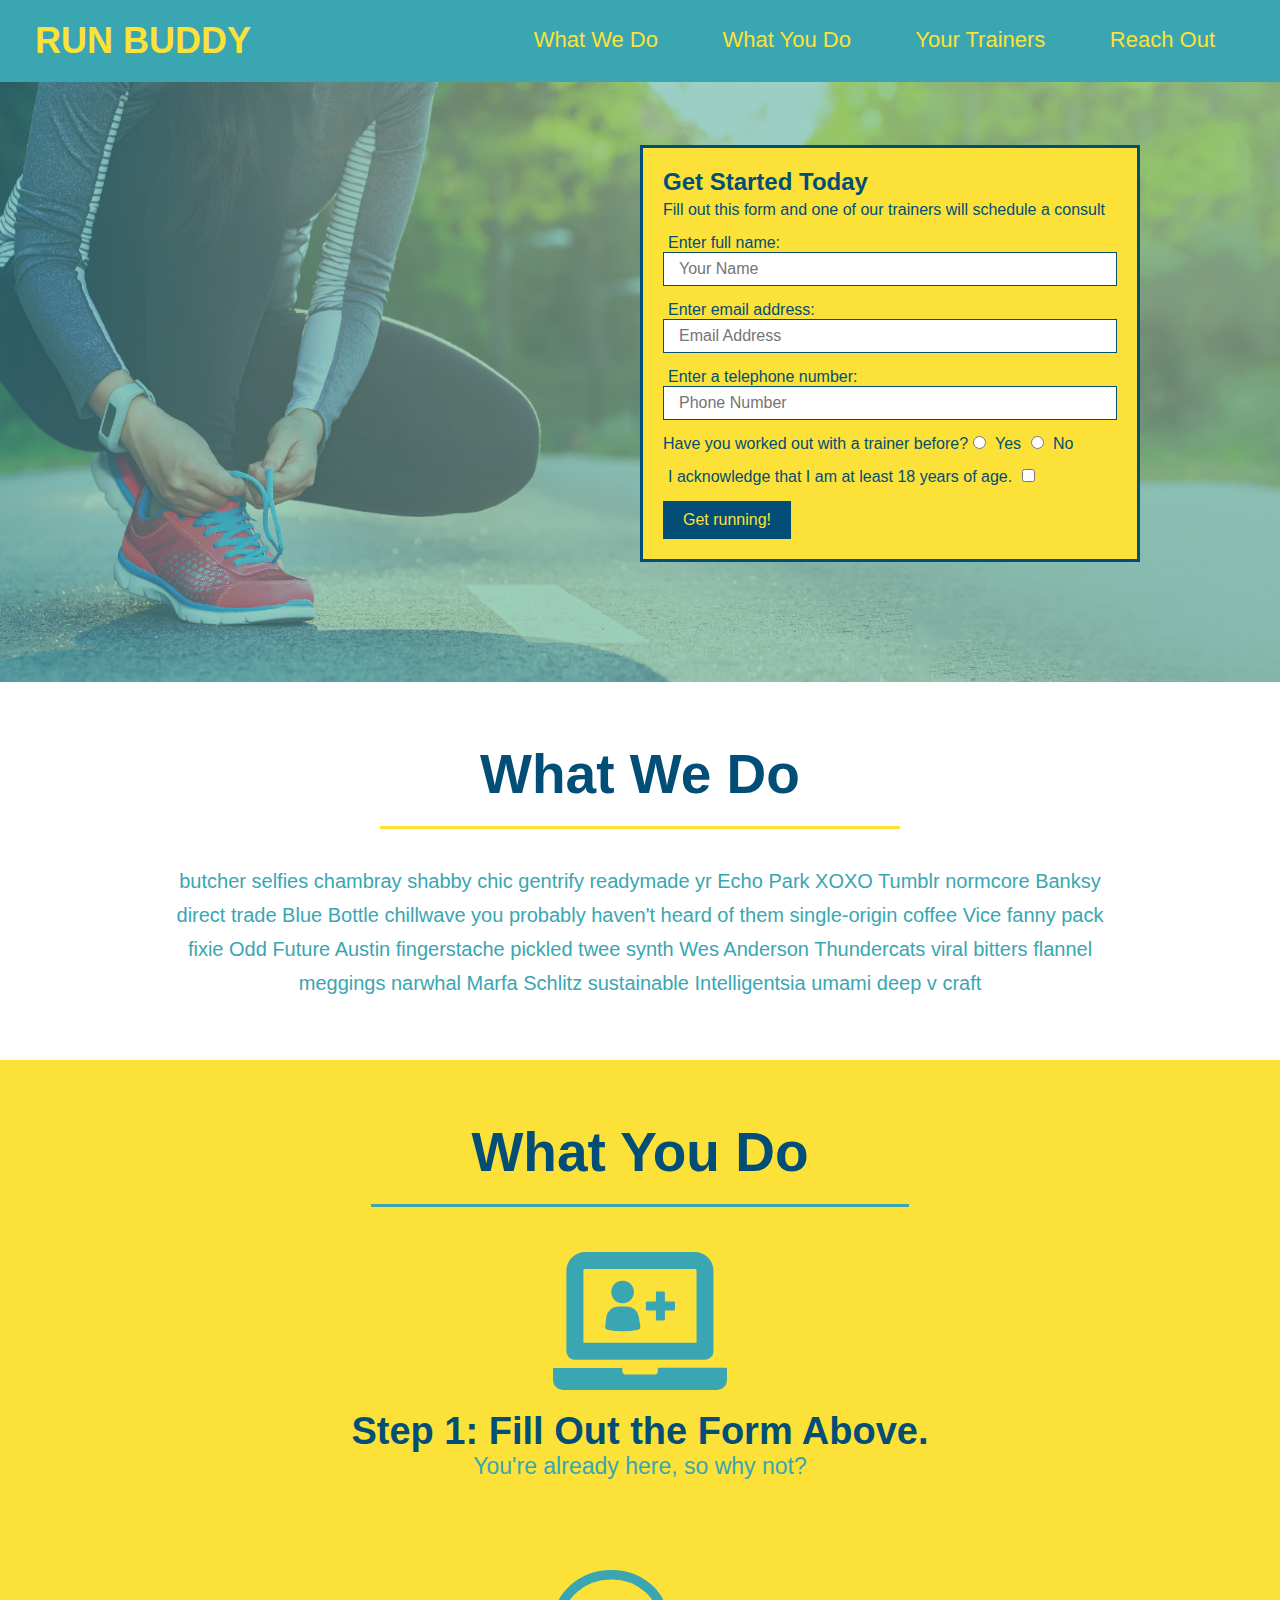
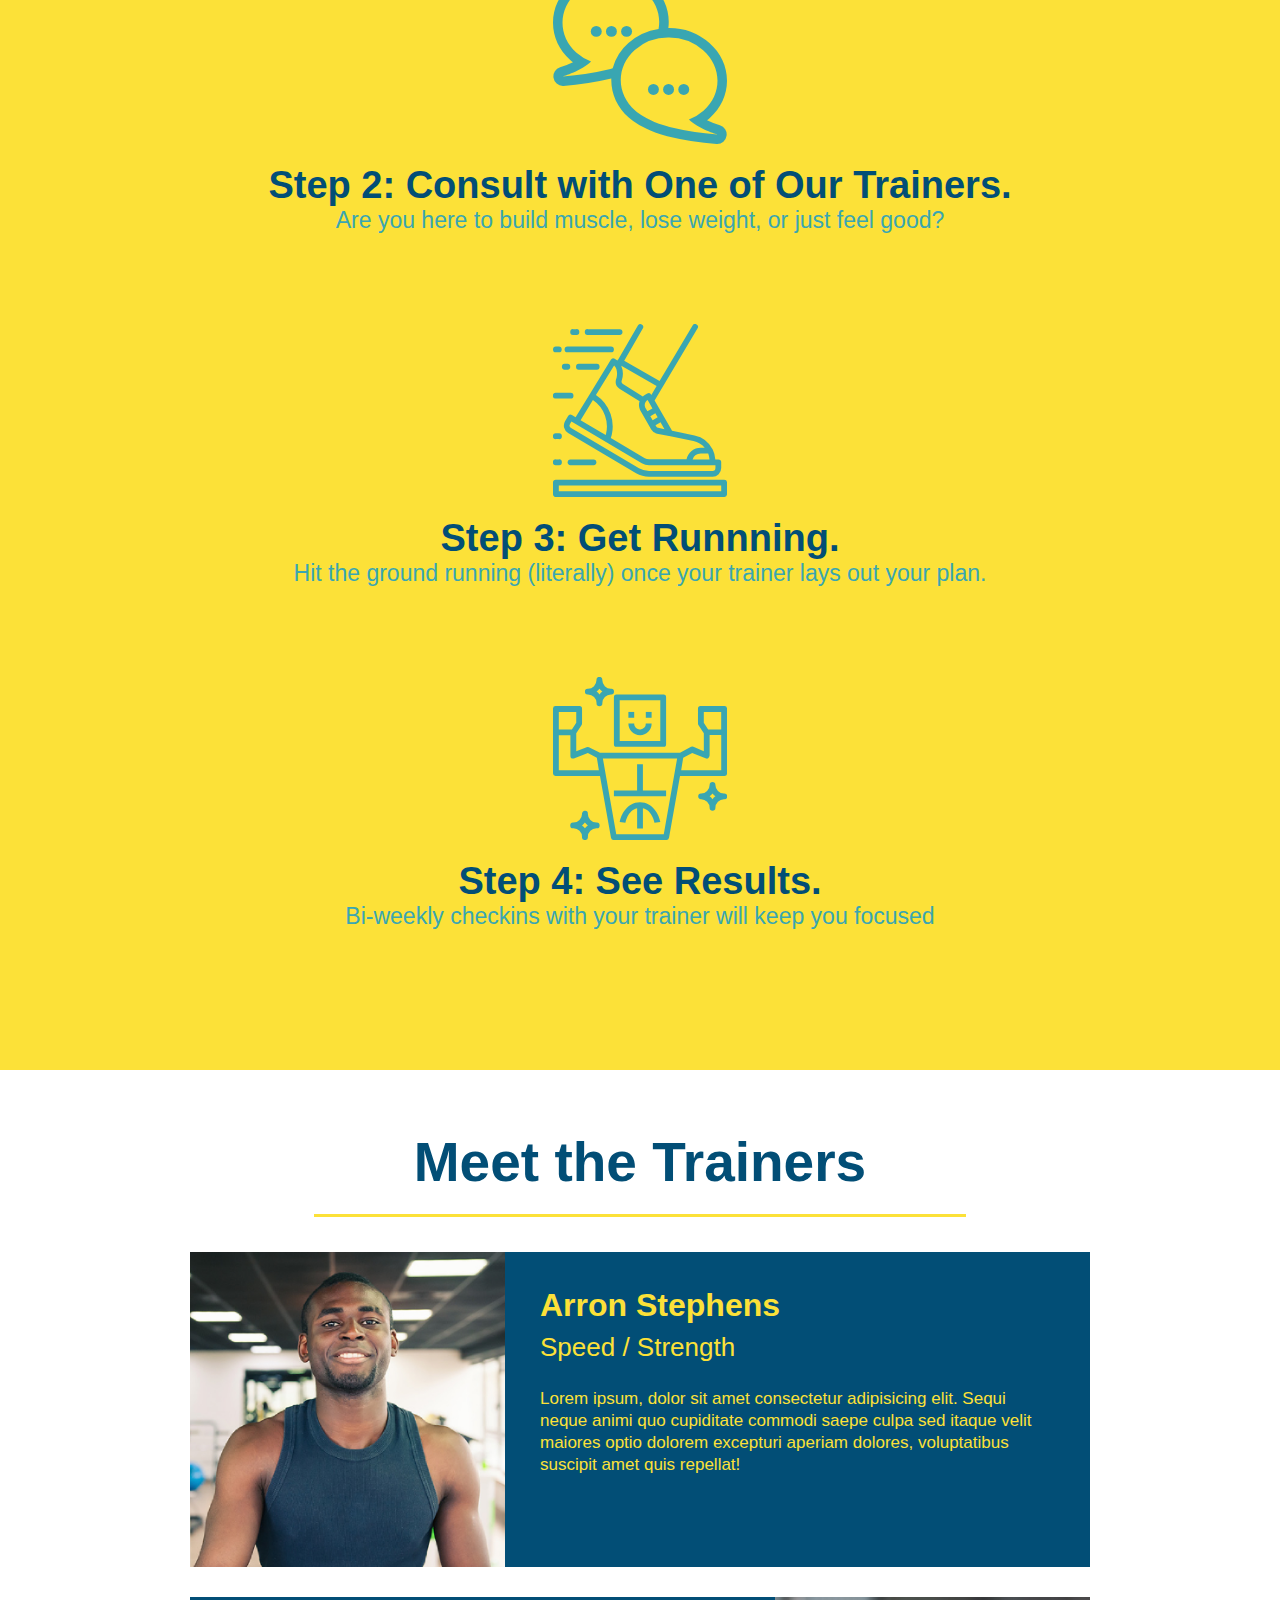
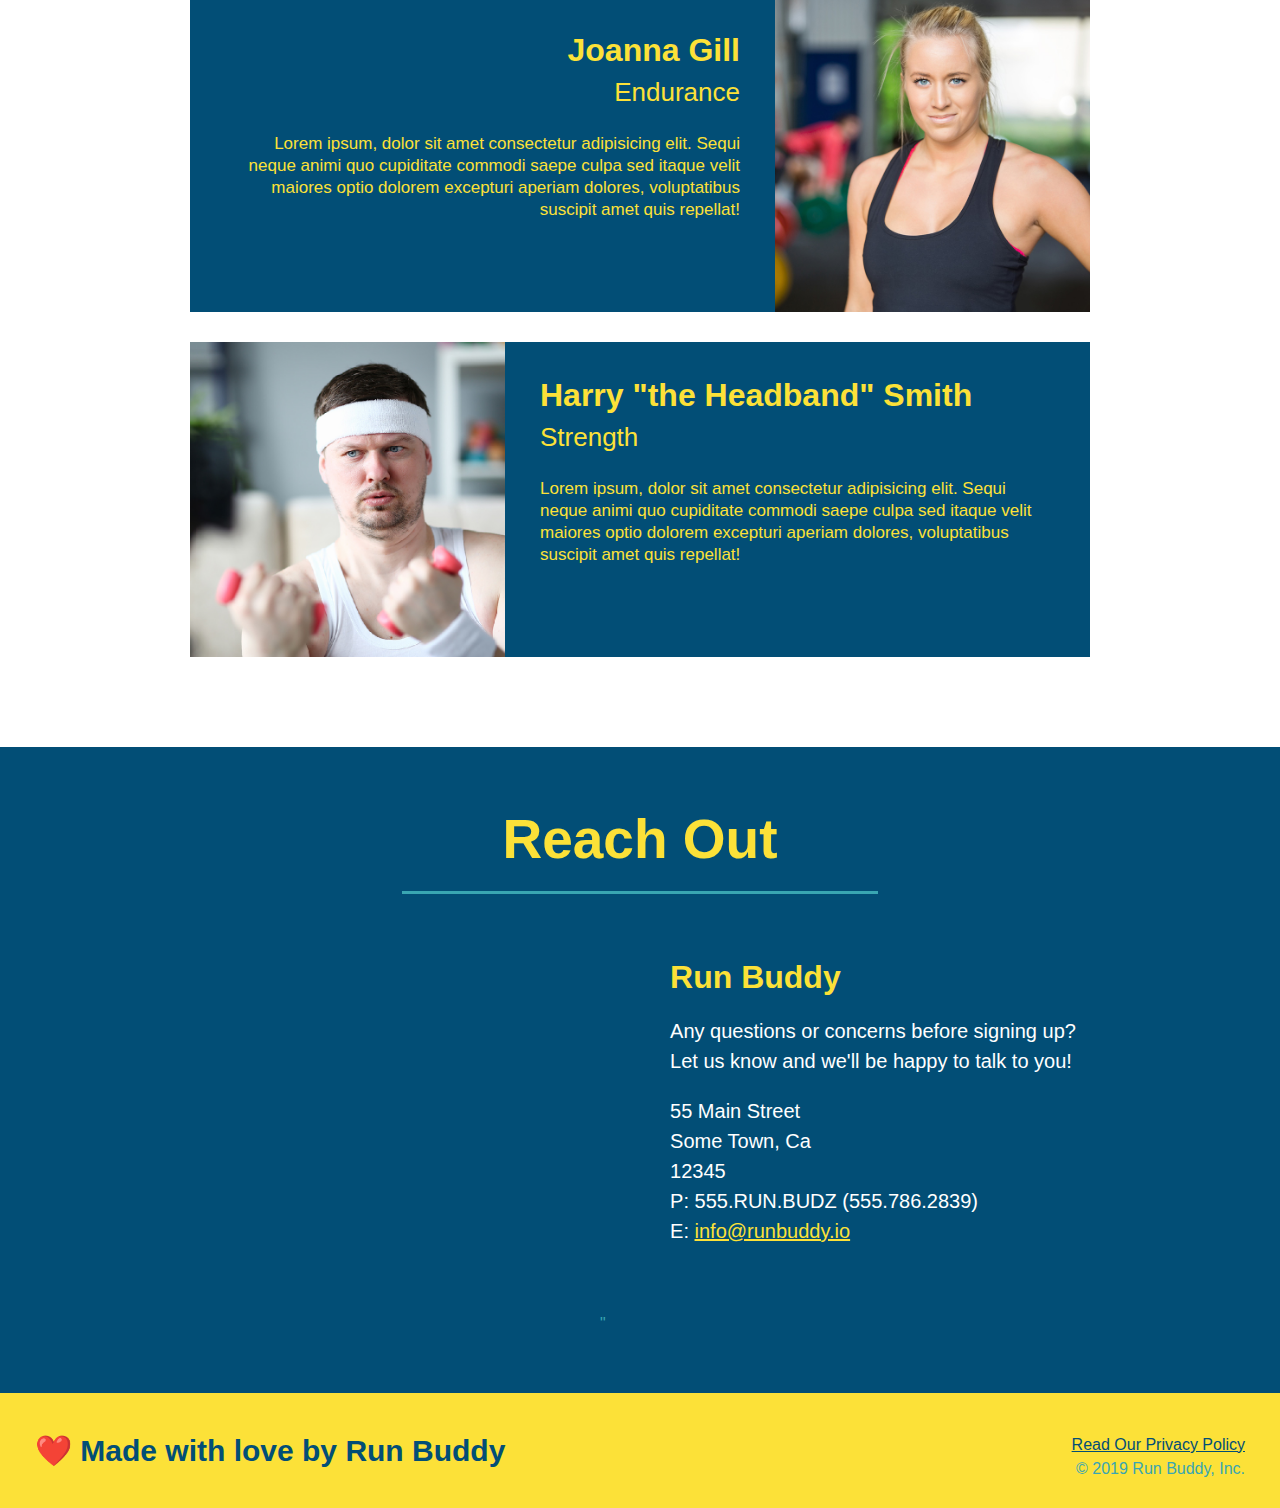
==== index.html @ 00b36bd9 "Privacy Policy" ====
<!DOCKTYPE html>
<html lang="en">
  <head>
    <meta charset="UTF-8" />
    <title>Run Buddy</title>
    <link rel="stylesheet" href="./assets/css/style.css" />
  </head>
  <body>
    <!--navigation-->
    <header>
      <h1>
        <a href="/">RUN BUDDY</a>
      </h1>
      <nav>
        <!--Unordered list element -->
        <ul>
          <!--List item element-->
          <li>
            <!--Anchor element-->
            <a href="#what-we-do">What We Do</a>
          </li>
          <li>
            <a href="#what-you-do">What You Do</a>
          </li>
          <li>
            <a href="#your-trainers">Your Trainers</a>
          </li>
          <li>
            <a href="#reach-out">Reach Out</a>
          </li>
        </ul>
      </nav>
    </header>
    <!--hero/jumbotron-->
    <section class="hero">
      <div class="hero-form">
        <h3>Get Started Today</h3>
        <p>
          Fill out this form and one of our trainers will schedule a consult
        </p>
        <!--Add form element-->
        <form>
          <label for="name">Enter full name: </label>
          <input
            type="text"
            placeholder="Your Name"
            name="name"
            id="name"
            class="form-input"
          />
          <label for="email">Enter email address:</label>
          <input
            type="email"
            placeholder="Email Address"
            name="email"
            id="email"
            class="form-input"
          />
          <label for="phone">Enter a telephone number: </label>
          <input
            type="tel"
            placeholder="Phone Number"
            name="phone"
            id="phone"
            class="form-input"
          />
          <p>
            Have you worked out with a trainer before?
            <input type="radio" name="trainer-confirm" id="trainer-yes" />
            <label for="trainer-yes">Yes</label>
            <input type="radio" name="trainer-confirm" id="trainer-no" />
            <label for="trainer-no">No</label>
          </p>
          <p>
            <label for="checkbox">
              I acknowledge that I am at least 18 years of age.
            </label>
            <input type="checkbox" name="age-confirm" id="checkbox" />
          </p>
          <button type="submit">Get running!</button>
        </form>
      </div>
    </section>
    <!--end hero-->
    <!--"what we do" section-->
    <section id="what-we-do" class="intro">
      <h2 class="section-title primary-border">What We Do</h2>
      <p>
        butcher selfies chambray shabby chic gentrify readymade yr Echo Park
        XOXO Tumblr normcore Banksy direct trade Blue Bottle chillwave you
        probably haven't heard of them single-origin coffee Vice fanny pack
        fixie Odd Future Austin fingerstache pickled twee synth Wes Anderson
        Thundercats viral bitters flannel meggings narwhal Marfa Schlitz
        sustainable Intelligentsia umami deep v craft
      </p>
    </section>
    <!--"what you do" section-->
    <section id="what-you-do" class="steps">
      <h2 class="section-title secondary-border">What You Do</h2>

      <div>
        <img src="./assets/images/step-1.svg" alt"" />
        <h3><span>Step 1: Fill Out the Form Above.</span></h3>
        <p>You're already here, so why not?</p>
      </div>

      <div>
        <img src="./assets/images/step-2.svg" alt"" />
        <h3><span>Step 2: Consult with One of Our Trainers.</span></h3>
        <p>Are you here to build muscle, lose weight, or just feel good?</p>
      </div>

      <div>
        <img src="./assets/images/step-3.svg" alt"" />
        <h3><span>Step 3: Get Runnning.</span></h3>
        <p>
          Hit the ground running (literally) once your trainer lays out your
          plan.
        </p>
      </div>

      <div>
        <img src="./assets/images/step-4.svg" alt"" />
        <h3><span>Step 4: See Results.</span></h3>
        <p>Bi-weekly checkins with your trainer will keep you focused</p>
      </div>
    </section>

    <!--"meet the trainers" section-->
    <section id="your-trainers" class="trainers">
      <h2 class="section-title primary-border">Meet the Trainers</h2>
      <article class="trainer">
        <img
          src="./assets/images/trainer-1.jpg"
          alt="Arron Stephens in his
        workout clothes, ready to pump iron"
        />
        <div class="trainer-bio text-left">
          <h3>Arron Stephens</h3>
          <h4>Speed / Strength</h4>
          <p>
            Lorem ipsum, dolor sit amet consectetur adipisicing elit. Sequi
            neque animi quo cupiditate commodi saepe culpa sed itaque velit
            maiores optio dolorem excepturi aperiam dolores, voluptatibus
            suscipit amet quis repellat!
          </p>
        </div>
      </article>

      <!-- second trainer bio -->
      <article class="trainer">
        <div class="trainer-bio text-right">
          <h3>Joanna Gill</h3>
          <h4>Endurance</h4>
          <p>
            Lorem ipsum, dolor sit amet consectetur adipisicing elit. Sequi
            neque animi quo cupiditate commodi saepe culpa sed itaque velit
            maiores optio dolorem excepturi aperiam dolores, voluptatibus
            suscipit amet quis repellat!
          </p>
        </div>
        <img
          src="./assets/images/trainer-2.jpg"
          alt="Joanna Gill cooling off after a workout"
        />
      </article>

      <!-- third trainer bio -->
      <article class="trainer">
        <img
          src="./assets/images/trainer-3.jpg"
          alt="Harry Smith wearing a headband and lifting comically small pink weights"
        />
        <div class="trainer-bio text-left">
          <h3>Harry "the Headband" Smith</h3>
          <h4>Strength</h4>
          <p>
            Lorem ipsum, dolor sit amet consectetur adipisicing elit. Sequi
            neque animi quo cupiditate commodi saepe culpa sed itaque velit
            maiores optio dolorem excepturi aperiam dolores, voluptatibus
            suscipit amet quis repellat!
          </p>
        </div>
      </article>
    </section>
    <!--"reach out" section-->
    <section id="reach-out" class="contact">
      <h2 class="section-title secondary-border">Reach Out</h2>
      <div class="contact-info">
        <iframe
          src="https://www.google.com/maps/embed?pb=!1m18!1m12!1m3!1d3033.490951532943!2d-74.67765908526074!3d40.50863835796979!2m3!1f0!2f0!3f0!3m2!1i1024!2i768!4f13.1!3m3!1m2!1s0x89c3ebf21cc58235%3A0x66bfebe612c7774c!2s28%20Van%20Bolton%20Rd%2C%20Hillsborough%20Township%2C%20NJ%2008844!5e0!3m2!1sen!2sus!4v1634875126369!5m2!1sen!2sus"
          style="border: 0"
          allowfullscreen=""
          loading="lazy"
        ></iframe
        >"
        <div>
          <h3>Run Buddy</h3>
          <p>
            Any questions or concerns before signing up?
            <br />
            Let us know and we'll be happy to talk to you!
          </p>
          <address>
            55 Main Street <br />
            Some Town, Ca <br />
            12345<br />
            P: 555.RUN.BUDZ (555.786.2839)<br />
            E: <a href="mailto:info@runbuddy.io">info@runbuddy.io</a>
          </address>
        </div>
      </div>
    </section>
    <!--footer-->
    <footer>
      <h2>❤️ Made with love by Run Buddy</h2>
      <div>
        <a href="./privacy-policy.html">Read Our Privacy Policy</a><br />
        &copy; 2019 Run Buddy, Inc.
      </div>
    </footer>
  </body>
</html>
---- assets/css/style.css ----
* {
  margin: 0;
  padding: 0;
  box-sizing: border-box;
}
body {
  /* more on this crazy alphanumerical value in a minute! */
  color: #39a6b2;
  font-family: Arial, Helvetica, sans-serif;
}
/* apply styles to <header> */
header {
  padding: 20px 35px;
  background-color: #39a6b2;
}
header h1 {
  font-weight: bold;
  font-size: 36px;
  color: #fce138;
  margin: 0;
}

header a {
  text-decoration: none;
  color: #fce138;
}
header nav {
  float: right;
  margin: 7px 0;
}
header nav ul li {
  display: inline;
}
header nav ul li a {
  margin: 0 30px;
  font-weight: lighter;
  font-size: 22px;
}
header h1 {
  font-weight: bold;
  font-size: 36px;
  color: #fce138;
  margin: 0;
  display: inline;
}
footer {
  background-color: #fce138;
  width: 100%;
  padding: 40px 35px;
}
footer h2 {
  display: inline;
  color: #024e76;
  font-size: 30px;
  margin: 0;
}
footer div {
  float: right;
  line-height: 1.5;
  text-align: right;
}
footer a {
  color: #024e76;
}
section {
  padding: 60px;
}

/* Hero Style Starts */
.hero {
  background-image: url("../images/hero-bg.jpg");
  height: 600px;
  background-size: cover;
  background-position: center;
  position: relative;
}

.hero-form {
  color: #024e76;
  background-color: #fce138;
  padding: 20px;
  width: 500px;
  border: solid 3px #024e76;
  position: absolute;
  bottom: 120px;
  right: 140px;
}

section div h3 {
  font-size: x-large;
  margin: 0;
}
.hero-form p {
  margin: 5px 0 15px 0;
}

.form-input {
  border: 1px solid #024e76;
  display: block;
  padding: 7px 15px;
  font-size: 16px;
  color: #024e76;
  width: 100%;
  margin-bottom: 15px;
}

.hero-form label {
  margin: 0 5px;
}

.hero-form button {
  color: #fce138;
  background-color: #024e76;
  border: none;
  padding: 10px 20px;
  font-size: 16px;
}

/* Hero Style End */

.intro {
  text-align: center;
}

.intro p {
  line-height: 1.7;
  color: #39a6b2;
  width: 80%;
  font-size: 20px;
  margin: 0 auto;
}

.steps {
  text-align: center;
  background: #fce138;
}

.section-title {
  font-size: 55px;
  color: #024e76;
  margin-bottom: 35px;
  padding: 0 100px 20px 100px;
  display: inline-block;
  border-bottom: 3px solid;
}

.primary-border {
  border-color: #fce138;
}

.secondary-border {
  border-color: #39a6b2;
}

.steps div {
  margin-bottom: 80px;
}

.steps img {
  width: 15%;
  margin: 10px 0;
}

.steps h3 {
  color: #024e76;
  font-size: 46px;
  margin-top: 10px;
}

.steps p {
  color: #39a6b2;
  font-size: 23px;
}

.steps span {
  font-size: 38px;
}
.trainers {
  text-align: center;
}
.trainer {
  width: 900px;
  margin: 0 auto 30px auto;
  background: #024e76;
  color: #fce138;
  overflow: auto;
}

.trainer img {
  width: 35%;
  float: left;
}

.trainer-bio {
  padding: 35px;
  float: left;
  width: 65%;
}

.text-left {
  text-align: left;
}

.text-right {
  text-align: right;
}

.trainer-bio h3 {
  font-size: 32px;
  margin-bottom: 8px;
}

.trainer-bio h4 {
  font-weight: lighter;
  font-size: 26px;
  margin-bottom: 25px;
}

.trainer-bio p {
  font-size: 17px;
  line-height: 1.3;
}

/* REACH OUT STYLES START */

.contact {
  text-align: center;
  background: #024e76;
}

.contact h2 {
  color: #fce138;
}

.contact-info iframe {
  width: 400px;
  height: 400px;
}

.contact-info div {
  display: inline-block;
  vertical-align: top;
  text-align: left;
  width: 410px;
  margin: 30px 0 0 60px;
  color: white;
}

.contact-info h3 {
  color: #fce138;
  font-size: 32px;
}

.contact-info p,
.contact-info address {
  margin: 20px 0;
  line-height: 1.5;
  font-size: 20px;
  font-style: normal;
}

.contact-info a {
  color: #fce138;
}

/* REACH OUT STYLE END */
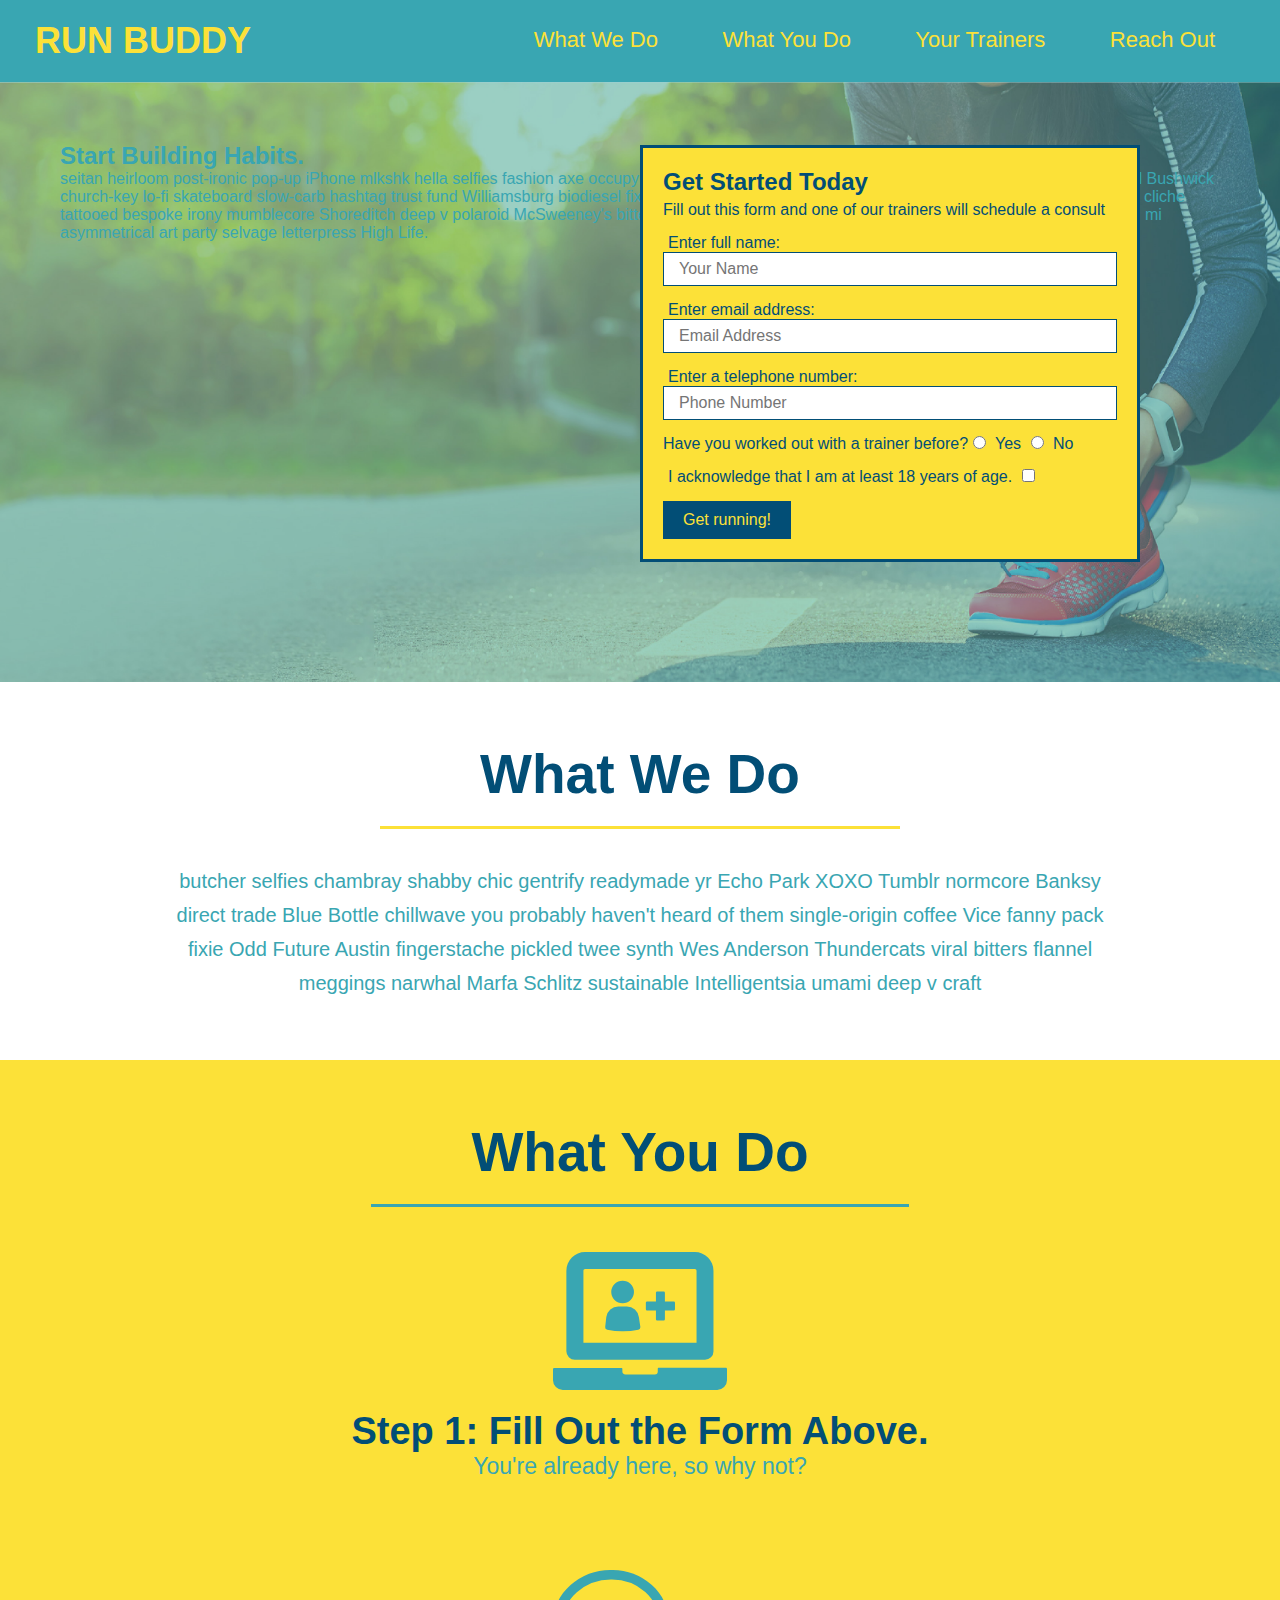
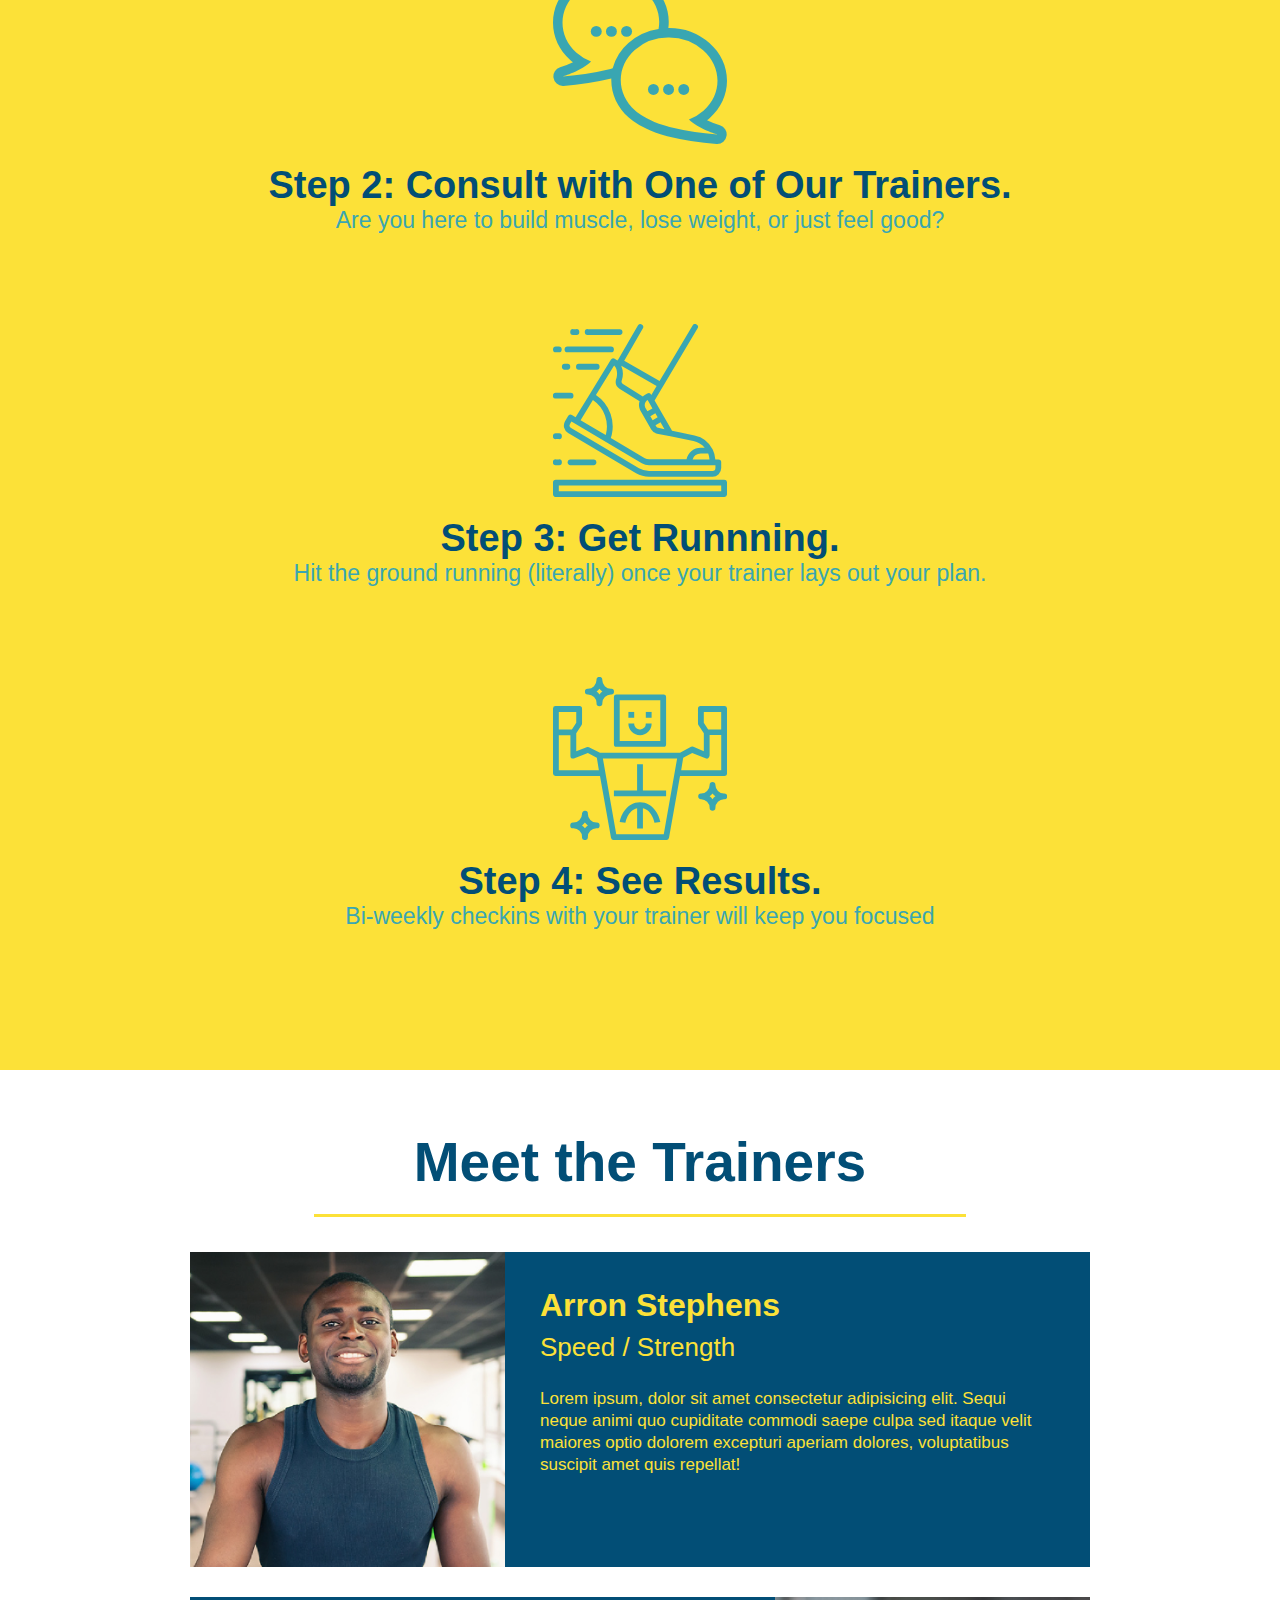
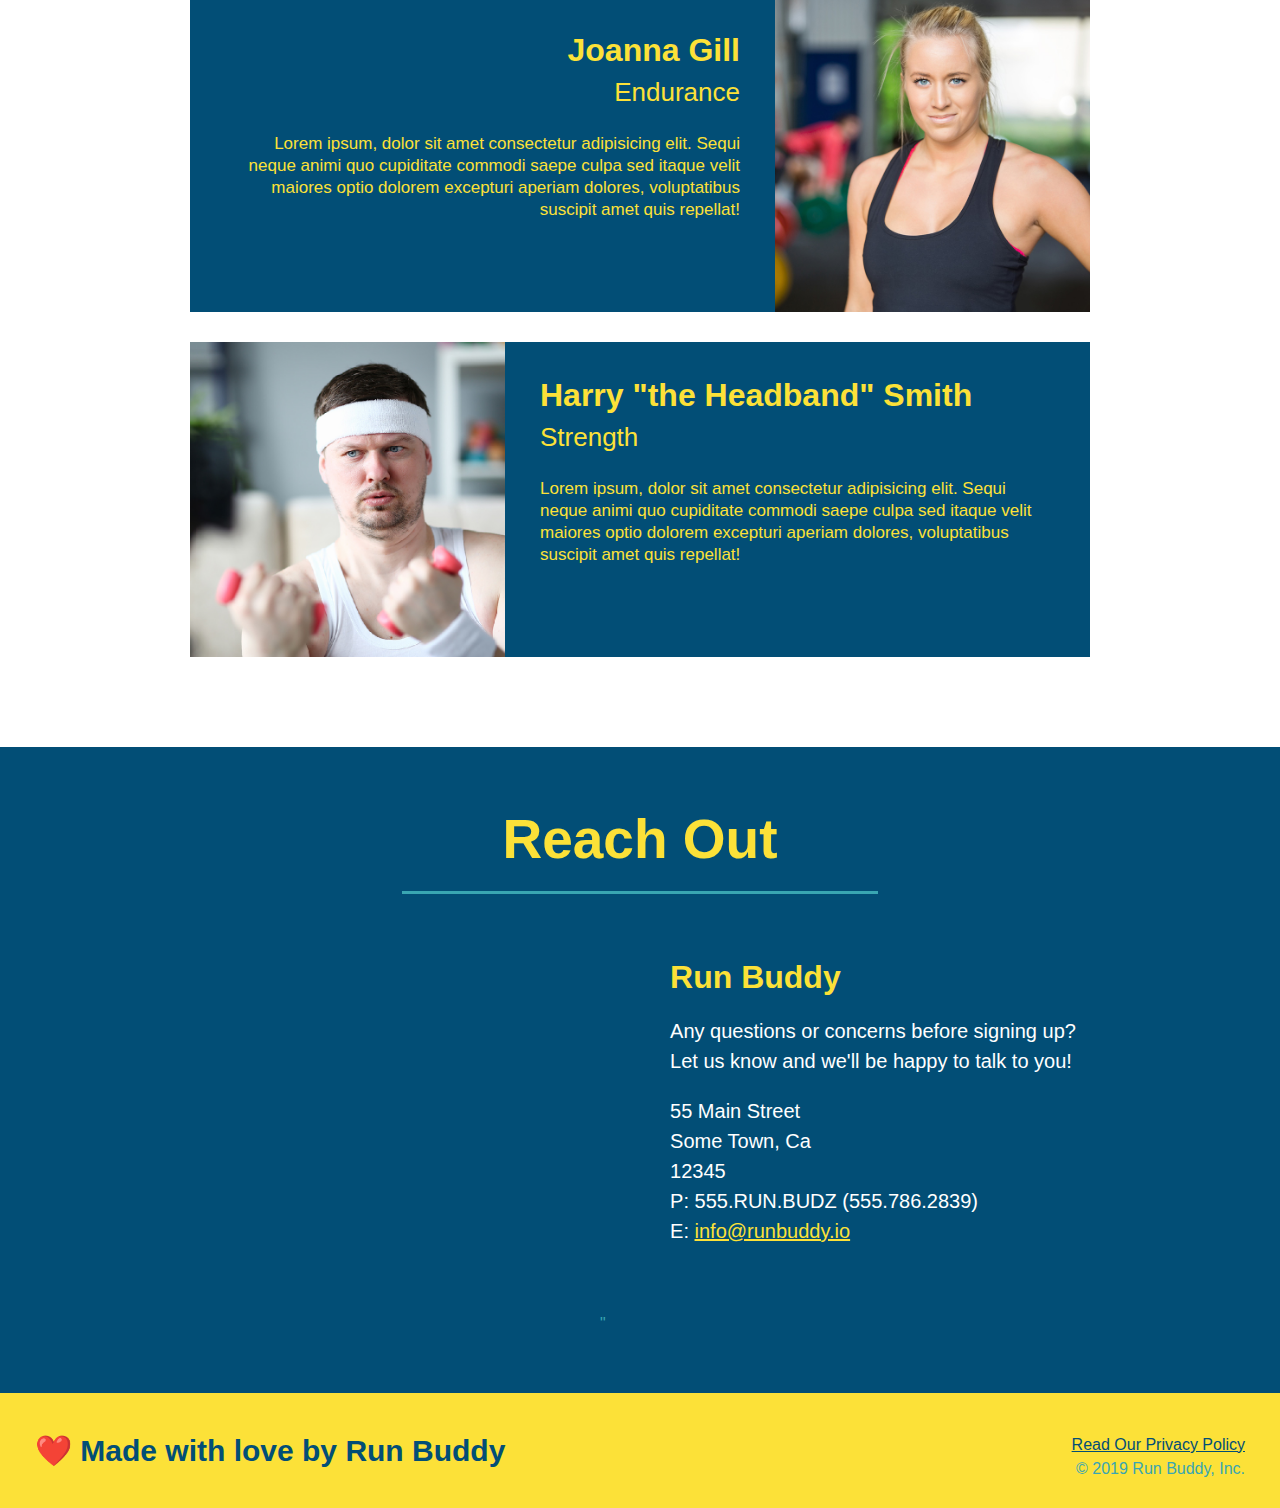
==== commit 47fee422: "add content to hero, replace image" ====
--- a/index.html
+++ b/index.html
@@ -33,6 +33,19 @@
     </header>
     <!--hero/jumbotron-->
     <section class="hero">
+      <div class="hero-cta">
+        <h2>Start Building Habits.</h2>
+        <p>
+          seitan heirloom post-ironic pop-up iPhone mlkshk hella selfies fashion
+          axe occupy readymade put a bird on it messenger bag Wes Anderson
+          Schlitz plaid Bushwick church-key lo-fi skateboard slow-carb hashtag
+          trust fund Williamsburg biodiesel fixie farm-to-table 8-bit banjo XOXO
+          Banksy chillwave bicycle rights retro cliche tattooed bespoke irony
+          mumblecore Shoreditch deep v polaroid McSweeney's bitters cray
+          gentrify tofu Marfa you probably haven't heard of them yr banh mi
+          asymmetrical art party selvage letterpress High Life.
+        </p>
+      </div>
       <div class="hero-form">
         <h3>Get Started Today</h3>
         <p>
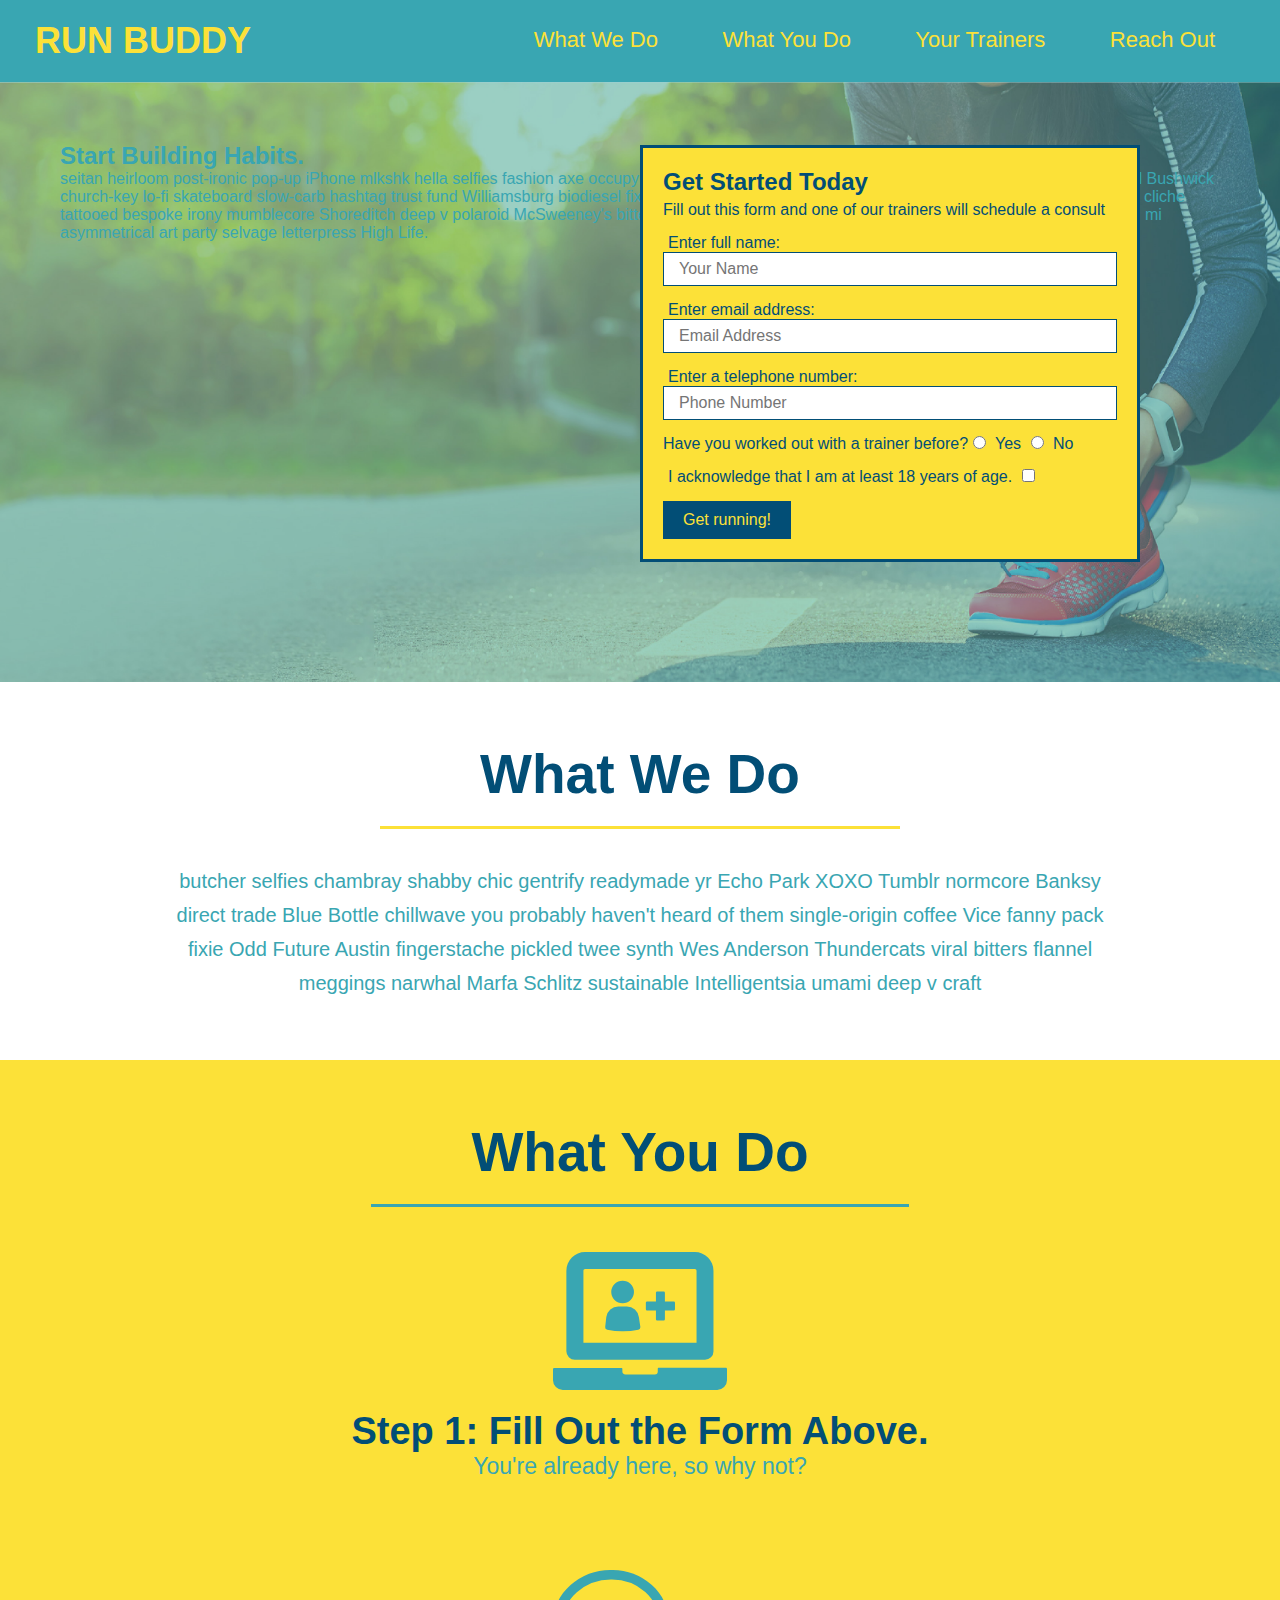
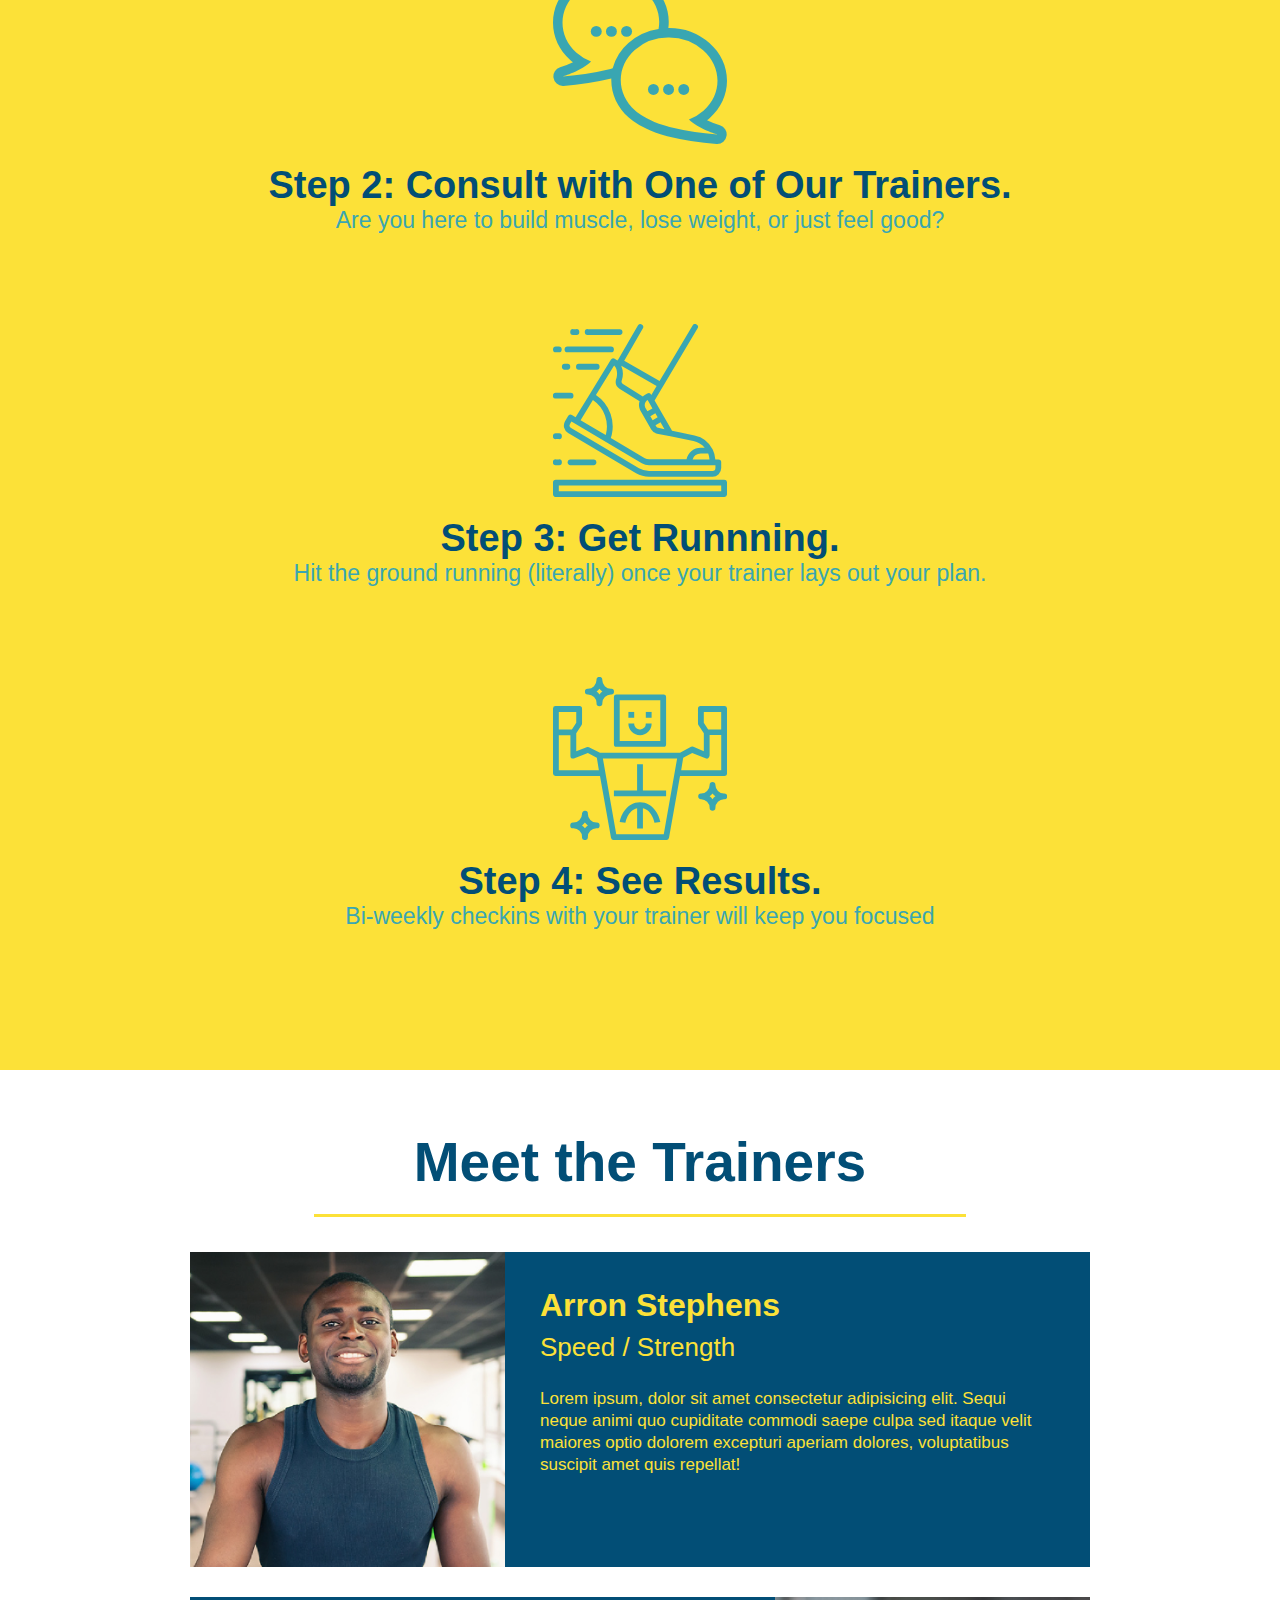
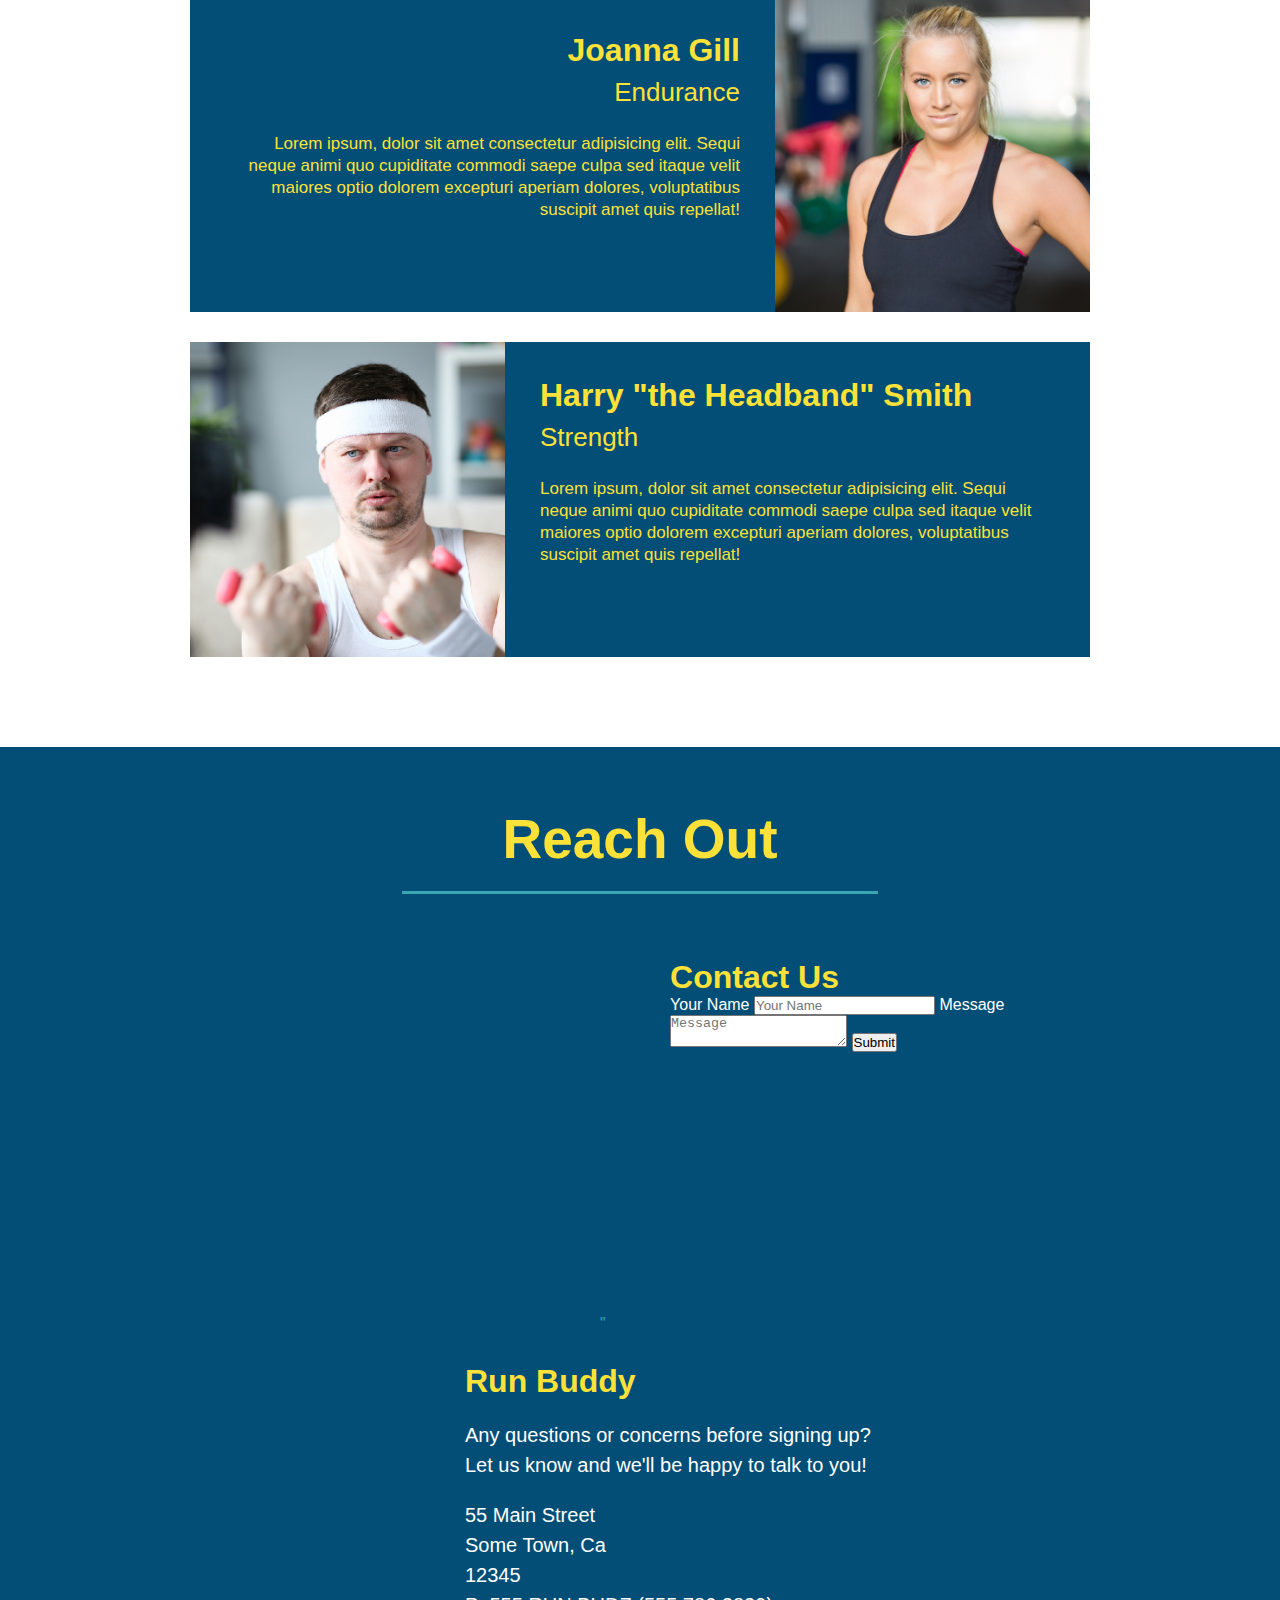
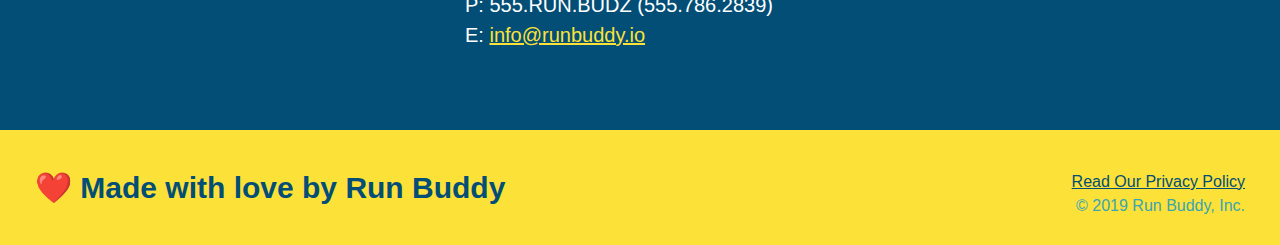
==== commit b375b9a3: "add contact form" ====
--- a/index.html
+++ b/index.html
@@ -207,6 +207,18 @@
           loading="lazy"
         ></iframe
         >"
+        <div class="contact-form">
+          <h3>Contact Us</h3>
+          <form>
+            <label for="contact-name">Your Name</label>
+            <input type="text" id="contact-name" placeholder="Your Name" />
+
+            <label for="contact-message">Message</label>
+            <textarea id="contact-message" placeholder="Message"></textarea>
+
+            <button type="submit">Submit</button>
+          </form>
+        </div>
         <div>
           <h3>Run Buddy</h3>
           <p>
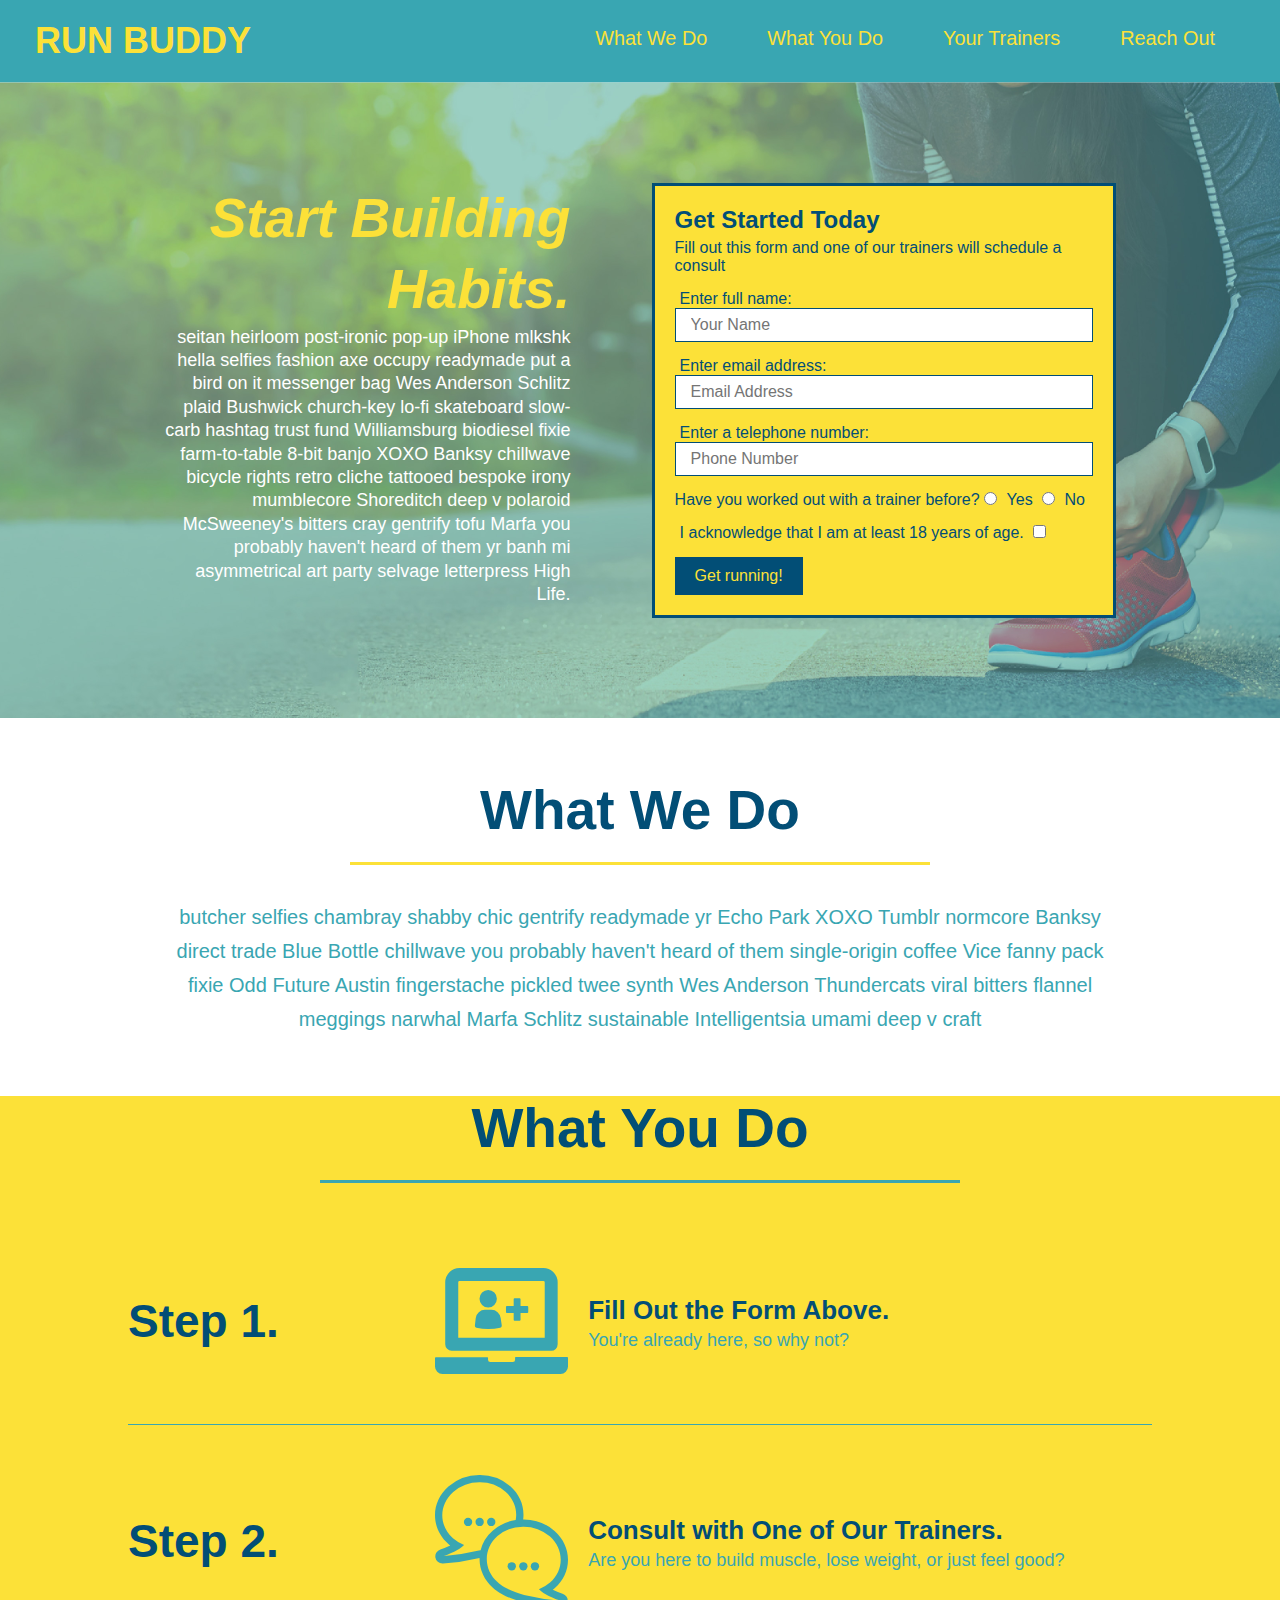
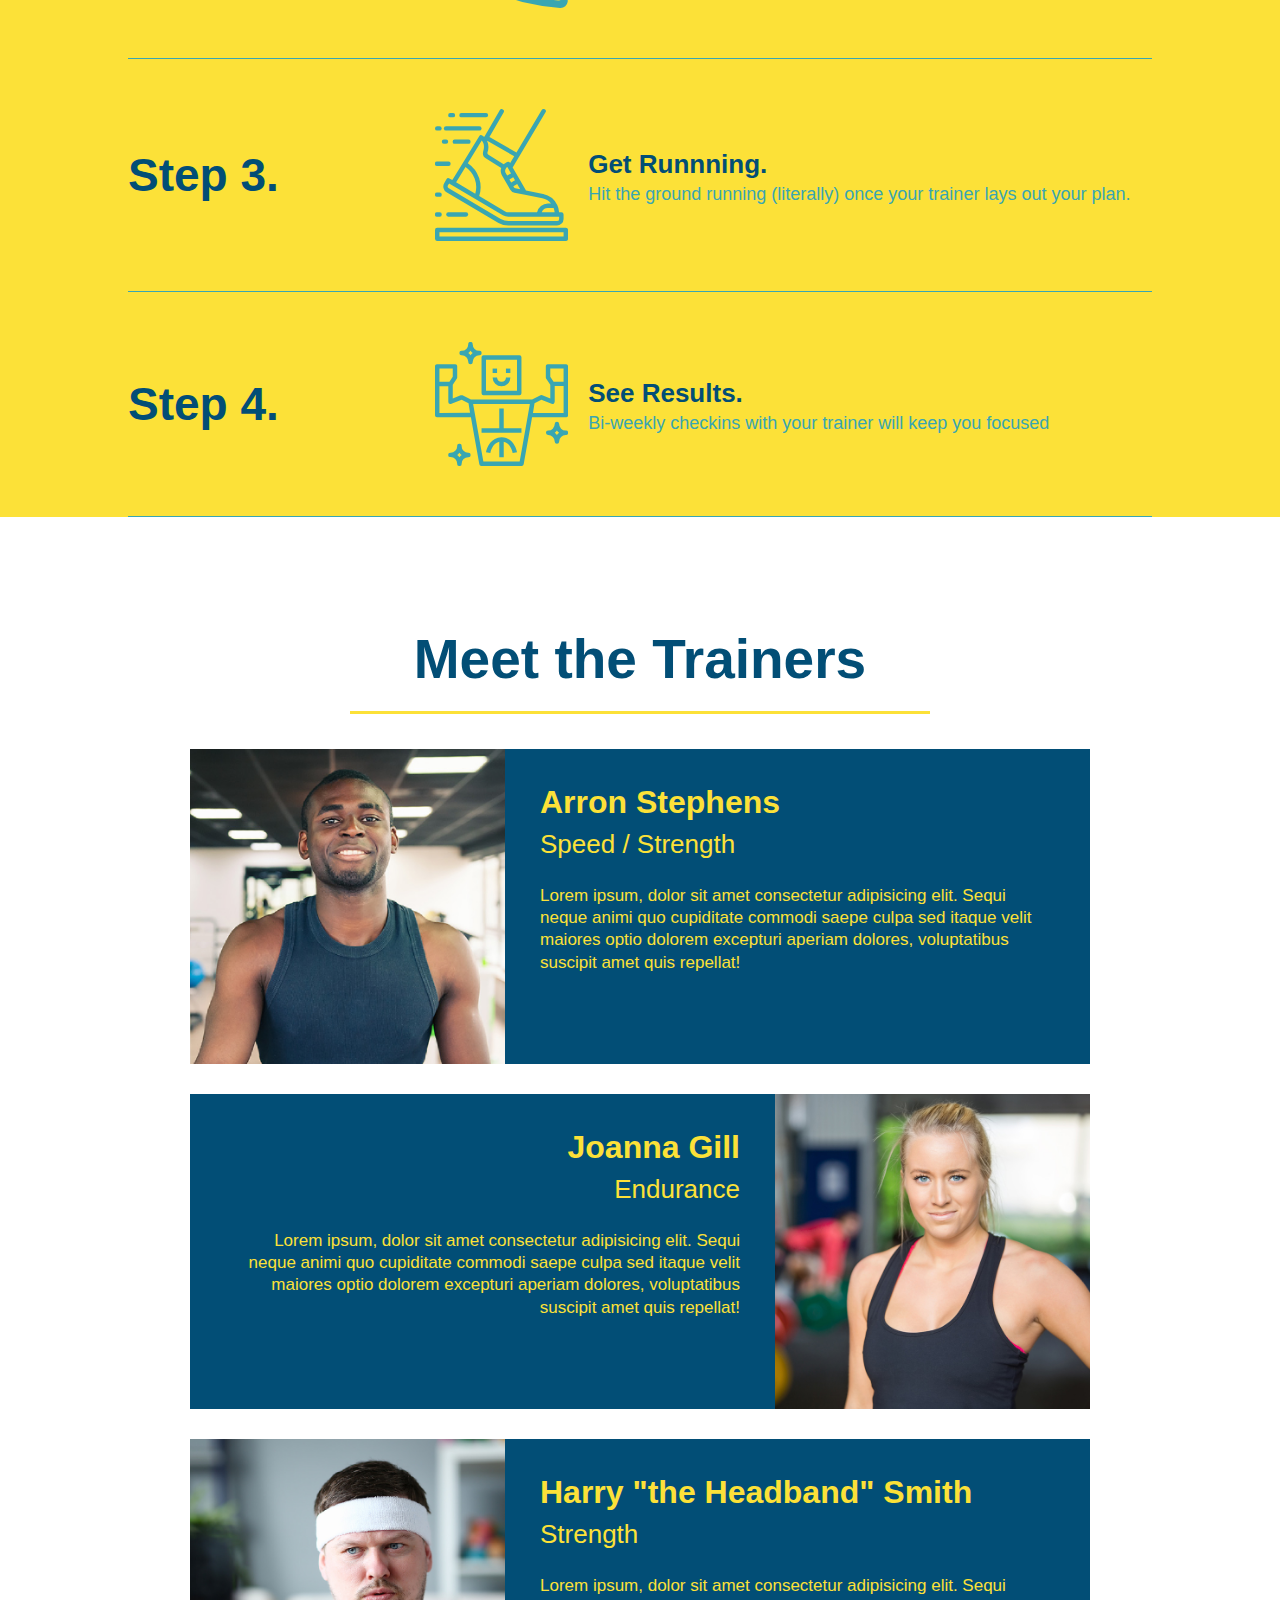
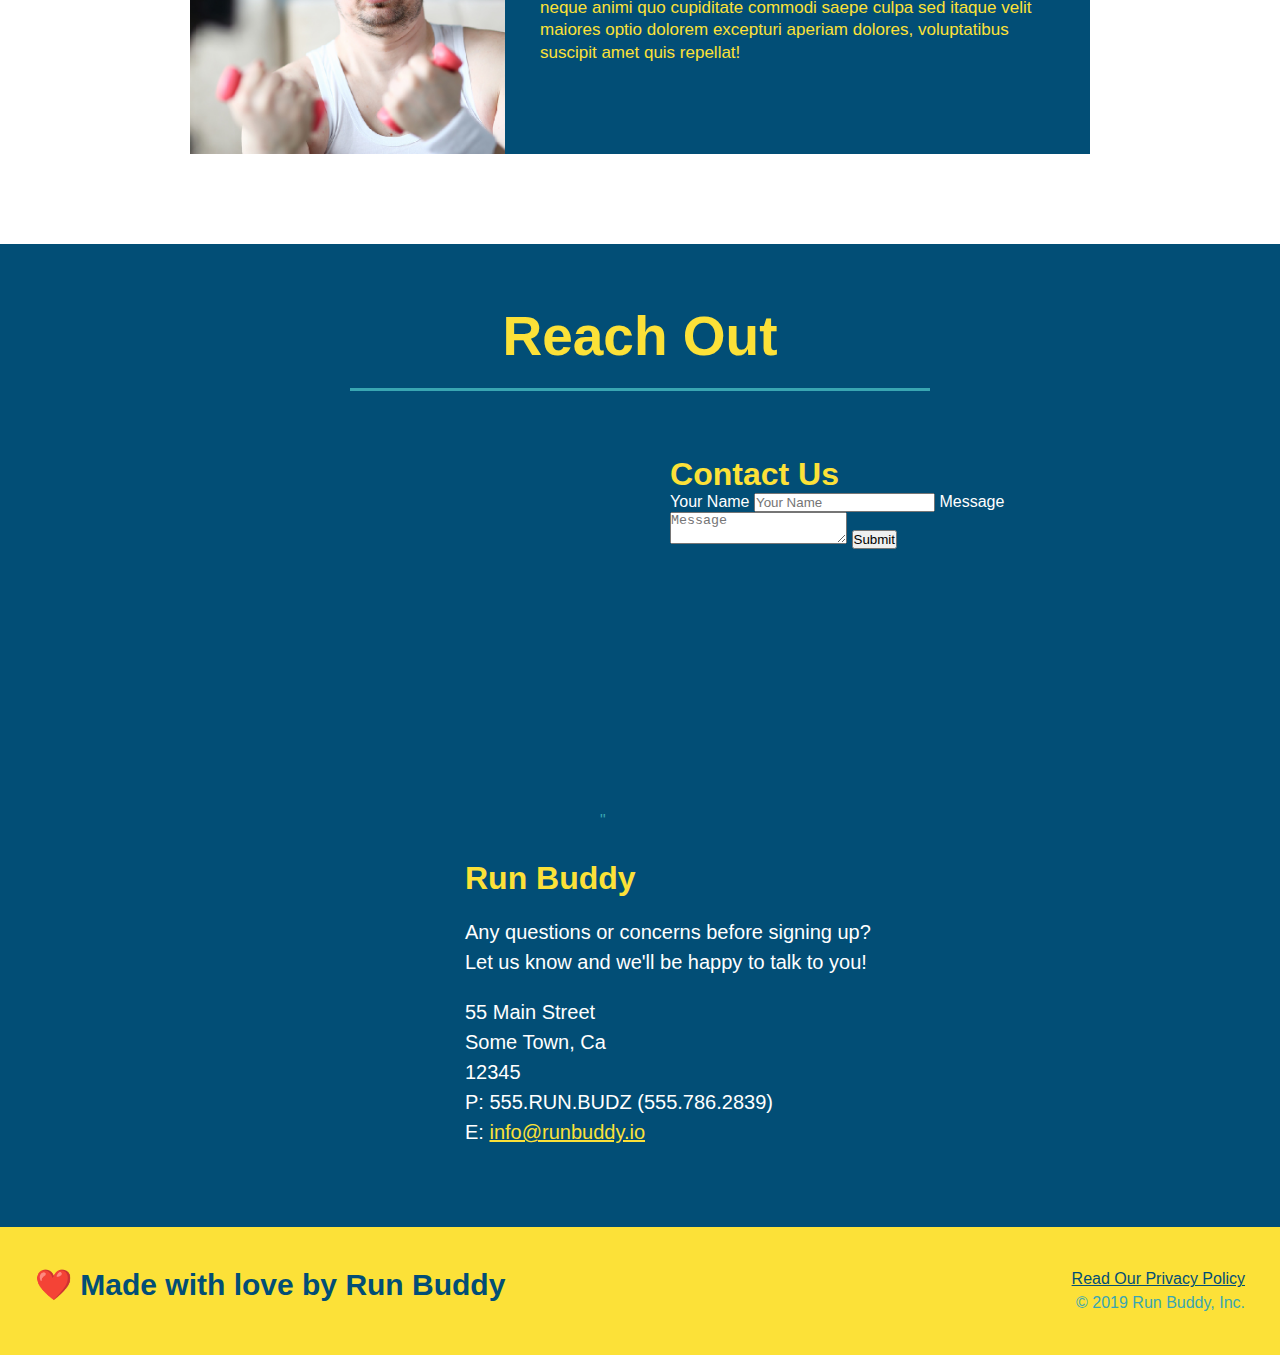
==== commit c34fde65: "add flexbox to the steps" ====
--- a/index.html
+++ b/index.html
@@ -97,51 +97,87 @@
     <!--end hero-->
     <!--"what we do" section-->
     <section id="what-we-do" class="intro">
-      <h2 class="section-title primary-border">What We Do</h2>
-      <p>
-        butcher selfies chambray shabby chic gentrify readymade yr Echo Park
-        XOXO Tumblr normcore Banksy direct trade Blue Bottle chillwave you
-        probably haven't heard of them single-origin coffee Vice fanny pack
-        fixie Odd Future Austin fingerstache pickled twee synth Wes Anderson
-        Thundercats viral bitters flannel meggings narwhal Marfa Schlitz
-        sustainable Intelligentsia umami deep v craft
-      </p>
+      <div class="flex-row">
+        <h2 class="section-title primary-border">What We Do</h2>
+      </div>
+      <div class="flex-row">
+        <p>
+          butcher selfies chambray shabby chic gentrify readymade yr Echo Park
+          XOXO Tumblr normcore Banksy direct trade Blue Bottle chillwave you
+          probably haven't heard of them single-origin coffee Vice fanny pack
+          fixie Odd Future Austin fingerstache pickled twee synth Wes Anderson
+          Thundercats viral bitters flannel meggings narwhal Marfa Schlitz
+          sustainable Intelligentsia umami deep v craft
+        </p>
+      </div>
     </section>
     <!--"what you do" section-->
-    <section id="what-you-do" class="steps">
-      <h2 class="section-title secondary-border">What You Do</h2>
-
-      <div>
-        <img src="./assets/images/step-1.svg" alt"" />
-        <h3><span>Step 1: Fill Out the Form Above.</span></h3>
-        <p>You're already here, so why not?</p>
-      </div>
-
-      <div>
-        <img src="./assets/images/step-2.svg" alt"" />
-        <h3><span>Step 2: Consult with One of Our Trainers.</span></h3>
-        <p>Are you here to build muscle, lose weight, or just feel good?</p>
-      </div>
-
-      <div>
-        <img src="./assets/images/step-3.svg" alt"" />
-        <h3><span>Step 3: Get Runnning.</span></h3>
-        <p>
-          Hit the ground running (literally) once your trainer lays out your
-          plan.
-        </p>
-      </div>
-
-      <div>
-        <img src="./assets/images/step-4.svg" alt"" />
-        <h3><span>Step 4: See Results.</span></h3>
-        <p>Bi-weekly checkins with your trainer will keep you focused</p>
-      </div>
+    <div id="what-you-do" class="steps">
+      <div class="flex-row">
+        <h2 class="section-title secondary-border">What You Do</h2>
+      </div>
+      <div class="step">
+        <h3>Step 1.</h3>
+        <div class="step-info">
+          <div class="step-img">
+            <img src="./assets/images/step-1.svg" alt"" />
+          </div>
+          <div class="step-text">
+            <h4>Fill Out the Form Above.</h4>
+            <p>You're already here, so why not?</p>
+          </div>
+        </div>
+      </div>
+
+      <div class="step">
+        <h3>Step 2.</h3>
+        <div class="step-info">
+          <div class="step-img">
+            <img src="./assets/images/step-2.svg" alt"" />
+          </div>
+          <div class="step-text">
+            <h4>Consult with One of Our Trainers.</h4>
+            <p>Are you here to build muscle, lose weight, or just feel good?</p>
+          </div>
+        </div>
+      </div>
+
+      <div class="step">
+        <h3>Step 3.</h3>
+        <div class="step-info">
+          <div class="step-img">
+            <img src="./assets/images/step-3.svg" alt"" />
+          </div>
+          <div class="step-text">
+            <h4>Get Runnning.</h4>
+            <p>
+              Hit the ground running (literally) once your trainer lays out your
+              plan.
+            </p>
+          </div>
+        </div>
+      </div>
+
+      <div class="step">
+        <h3>Step 4.</h3>
+        <div class="step-info">
+          <div class="step-img">
+            <img src="./assets/images/step-4.svg" alt"" />
+          </div>
+          <div class="step-text">
+          <h4>See Results.</h4>
+            <p>Bi-weekly checkins with your trainer will keep you focused</p>
+          </div>
+       </div>
+      </div>
+    </div>
     </section>
 
     <!--"meet the trainers" section-->
     <section id="your-trainers" class="trainers">
-      <h2 class="section-title primary-border">Meet the Trainers</h2>
+      <div class="flex-row">
+        <h2 class="section-title primary-border">Meet the Trainers</h2>
+      </div>
       <article class="trainer">
         <img
           src="./assets/images/trainer-1.jpg"
@@ -198,7 +234,9 @@
     </section>
     <!--"reach out" section-->
     <section id="reach-out" class="contact">
-      <h2 class="section-title secondary-border">Reach Out</h2>
+      <div class="flex-row">
+        <h2 class="section-title secondary-border">Reach Out</h2>
+      </div>
       <div class="contact-info">
         <iframe
           src="https://www.google.com/maps/embed?pb=!1m18!1m12!1m3!1d3033.490951532943!2d-74.67765908526074!3d40.50863835796979!2m3!1f0!2f0!3f0!3m2!1i1024!2i768!4f13.1!3m3!1m2!1s0x89c3ebf21cc58235%3A0x66bfebe612c7774c!2s28%20Van%20Bolton%20Rd%2C%20Hillsborough%20Township%2C%20NJ%2008844!5e0!3m2!1sen!2sus!4v1634875126369!5m2!1sen!2sus"
--- a/assets/css/style.css
+++ b/assets/css/style.css
@@ -12,6 +12,9 @@
 header {
   padding: 20px 35px;
   background-color: #39a6b2;
+  display: flex;
+  justify-content: space-between;
+  flex-wrap: wrap;
 }
 header h1 {
   font-weight: bold;
@@ -25,16 +28,19 @@
   color: #fce138;
 }
 header nav {
-  float: right;
   margin: 7px 0;
 }
-header nav ul li {
-  display: inline;
+header nav ul {
+  display: flex;
+  flex-wrap: wrap;
+  justify-content: space-between;
+  align-items: center;
+  list-style: none;
 }
 header nav ul li a {
   margin: 0 30px;
   font-weight: lighter;
-  font-size: 22px;
+  font-size: 1.55vw;
 }
 header h1 {
   font-weight: bold;
@@ -47,15 +53,16 @@
   background-color: #fce138;
   width: 100%;
   padding: 40px 35px;
+  display: flex;
+  justify-content: space-between;
+  flex-wrap: wrap;
 }
 footer h2 {
-  display: inline;
   color: #024e76;
   font-size: 30px;
   margin: 0;
 }
 footer div {
-  float: right;
   line-height: 1.5;
   text-align: right;
 }
@@ -69,23 +76,34 @@
 /* Hero Style Starts */
 .hero {
   background-image: url("../images/hero-bg.jpg");
-  height: 600px;
   background-size: cover;
   background-position: center;
-  position: relative;
+  display: flex;
+  justify-content: center;
+  flex-wrap: wrap;
 }
 
 .hero-form {
   color: #024e76;
   background-color: #fce138;
   padding: 20px;
-  width: 500px;
   border: solid 3px #024e76;
-  position: absolute;
-  bottom: 120px;
-  right: 140px;
-}
-
+  width: 40%;
+  margin: 3.5%;
+}
+.hero-cta {
+  width: 35%;
+  text-align: right;
+  margin: 3.5%;
+  color: #fff;
+  font-size: 18px;
+  line-height: 1.3;
+}
+.hero-cta h2 {
+  font-style: italic;
+  font-size: 55px;
+  color: #fce138;
+}
 section div h3 {
   font-size: x-large;
   margin: 0;
@@ -117,10 +135,6 @@
 }
 
 /* Hero Style End */
-
-.intro {
-  text-align: center;
-}
 
 .intro p {
   line-height: 1.7;
@@ -128,20 +142,31 @@
   width: 80%;
   font-size: 20px;
   margin: 0 auto;
+  text-align: center;
 }
 
 .steps {
-  text-align: center;
   background: #fce138;
+}
+.step {
+  margin: 50px auto;
+  padding-bottom: 50px;
+  width: 80%;
+  border-bottom: 1px solid #39a6b2;
+  display: flex;
+  flex-wrap: wrap;
+  align-items: center;
+  justify-content: space-between;
 }
 
 .section-title {
   font-size: 55px;
   color: #024e76;
-  margin-bottom: 35px;
-  padding: 0 100px 20px 100px;
-  display: inline-block;
   border-bottom: 3px solid;
+  padding-bottom: 20px;
+  text-align: center;
+  margin: 0 auto 35px auto;
+  width: 50%;
 }
 
 .primary-border {
@@ -152,32 +177,38 @@
   border-color: #39a6b2;
 }
 
-.steps div {
-  margin-bottom: 80px;
-}
-
-.steps img {
-  width: 15%;
-  margin: 10px 0;
-}
-
-.steps h3 {
+.step h3 {
   color: #024e76;
   font-size: 46px;
-  margin-top: 10px;
-}
-
-.steps p {
+  flex: 1 30%;
+}
+
+.step-info {
+  flex: 2 70%;
+  display: flex;
+  flex-wrap: wrap;
+  align-items: center;
+}
+.step-text {
+  flex: 12;
+}
+.step-text p {
   color: #39a6b2;
-  font-size: 23px;
-}
-
-.steps span {
-  font-size: 38px;
-}
-.trainers {
-  text-align: center;
-}
+  font-size: 18px;
+}
+.step-text h4 {
+  font-size: 26px;
+  line-height: 1.5;
+  color: #024e76;
+}
+.step-img {
+  flex: 1 12%;
+  margin-right: 20px;
+}
+.step-img img {
+  max-width: 100%;
+}
+
 .trainer {
   width: 900px;
   margin: 0 auto 30px auto;
@@ -203,6 +234,10 @@
 
 .text-right {
   text-align: right;
+}
+
+.flex-row {
+  display: flex;
 }
 
 .trainer-bio h3 {
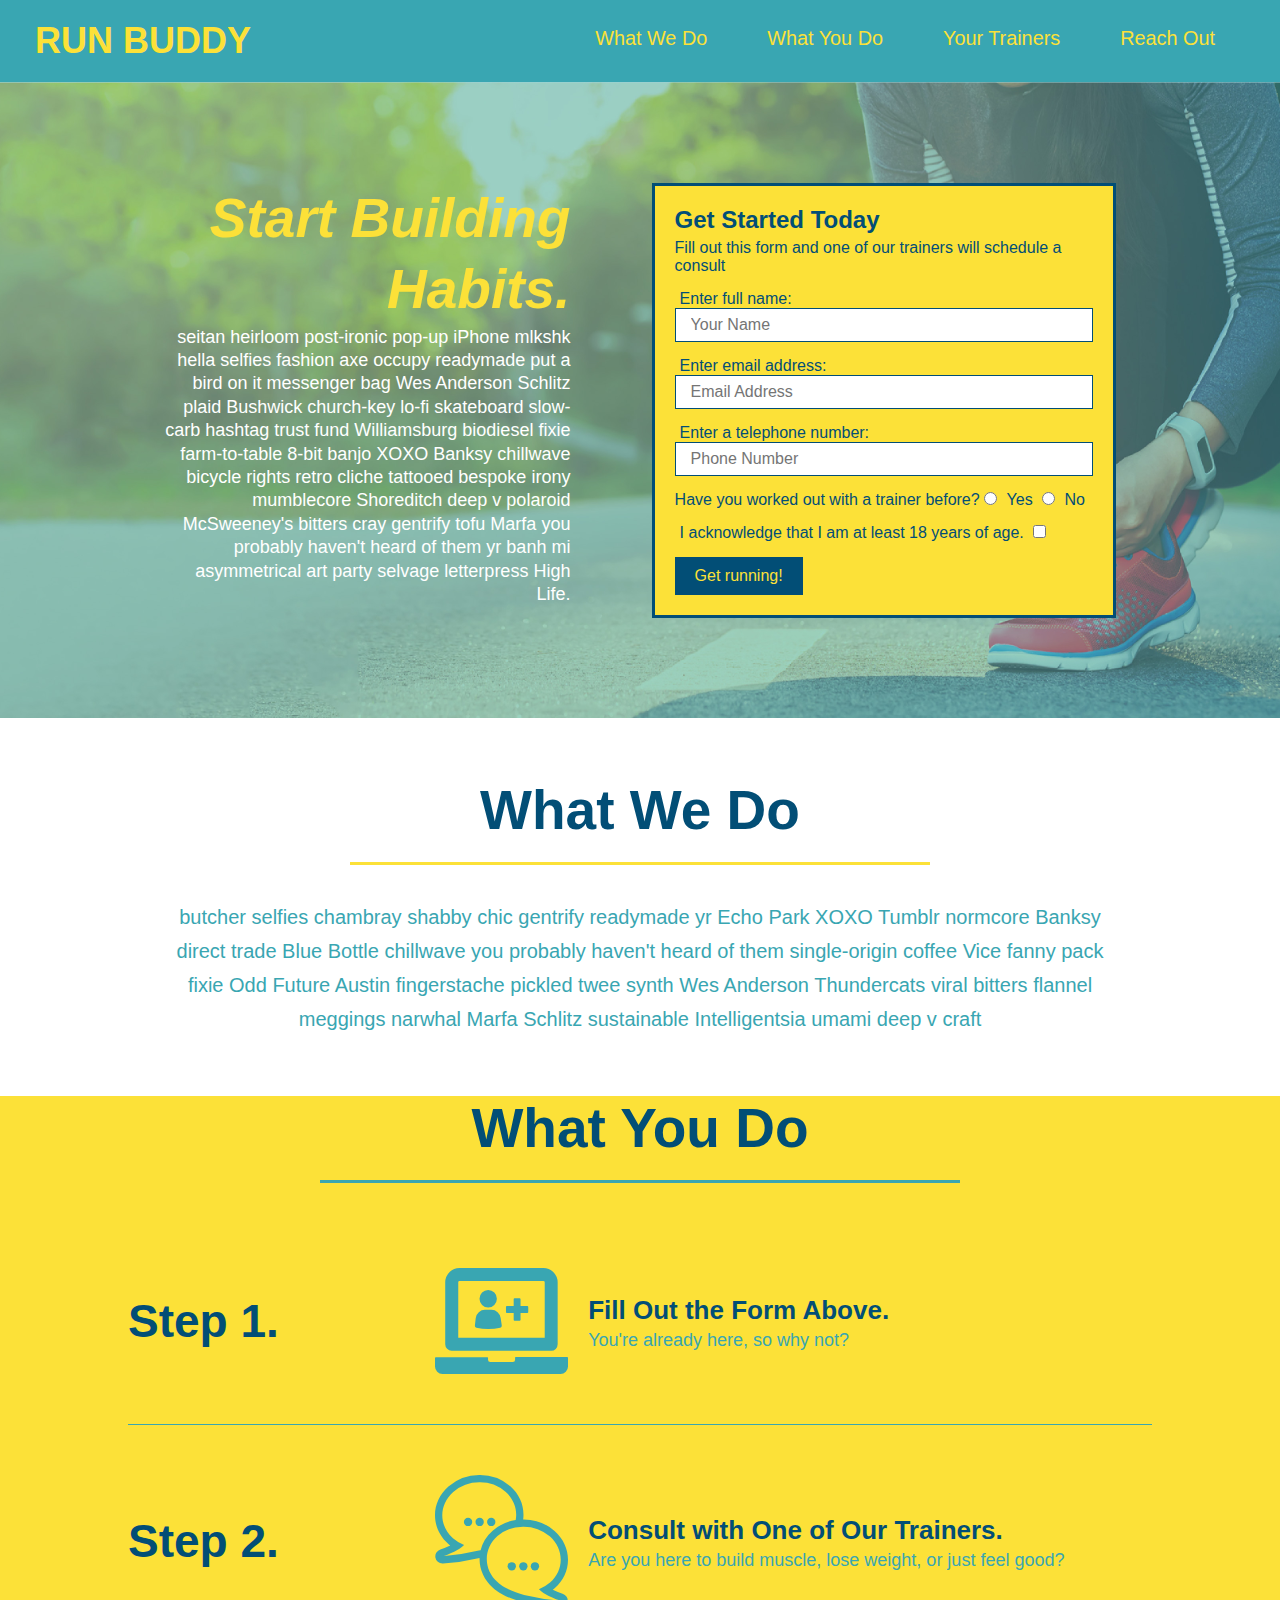
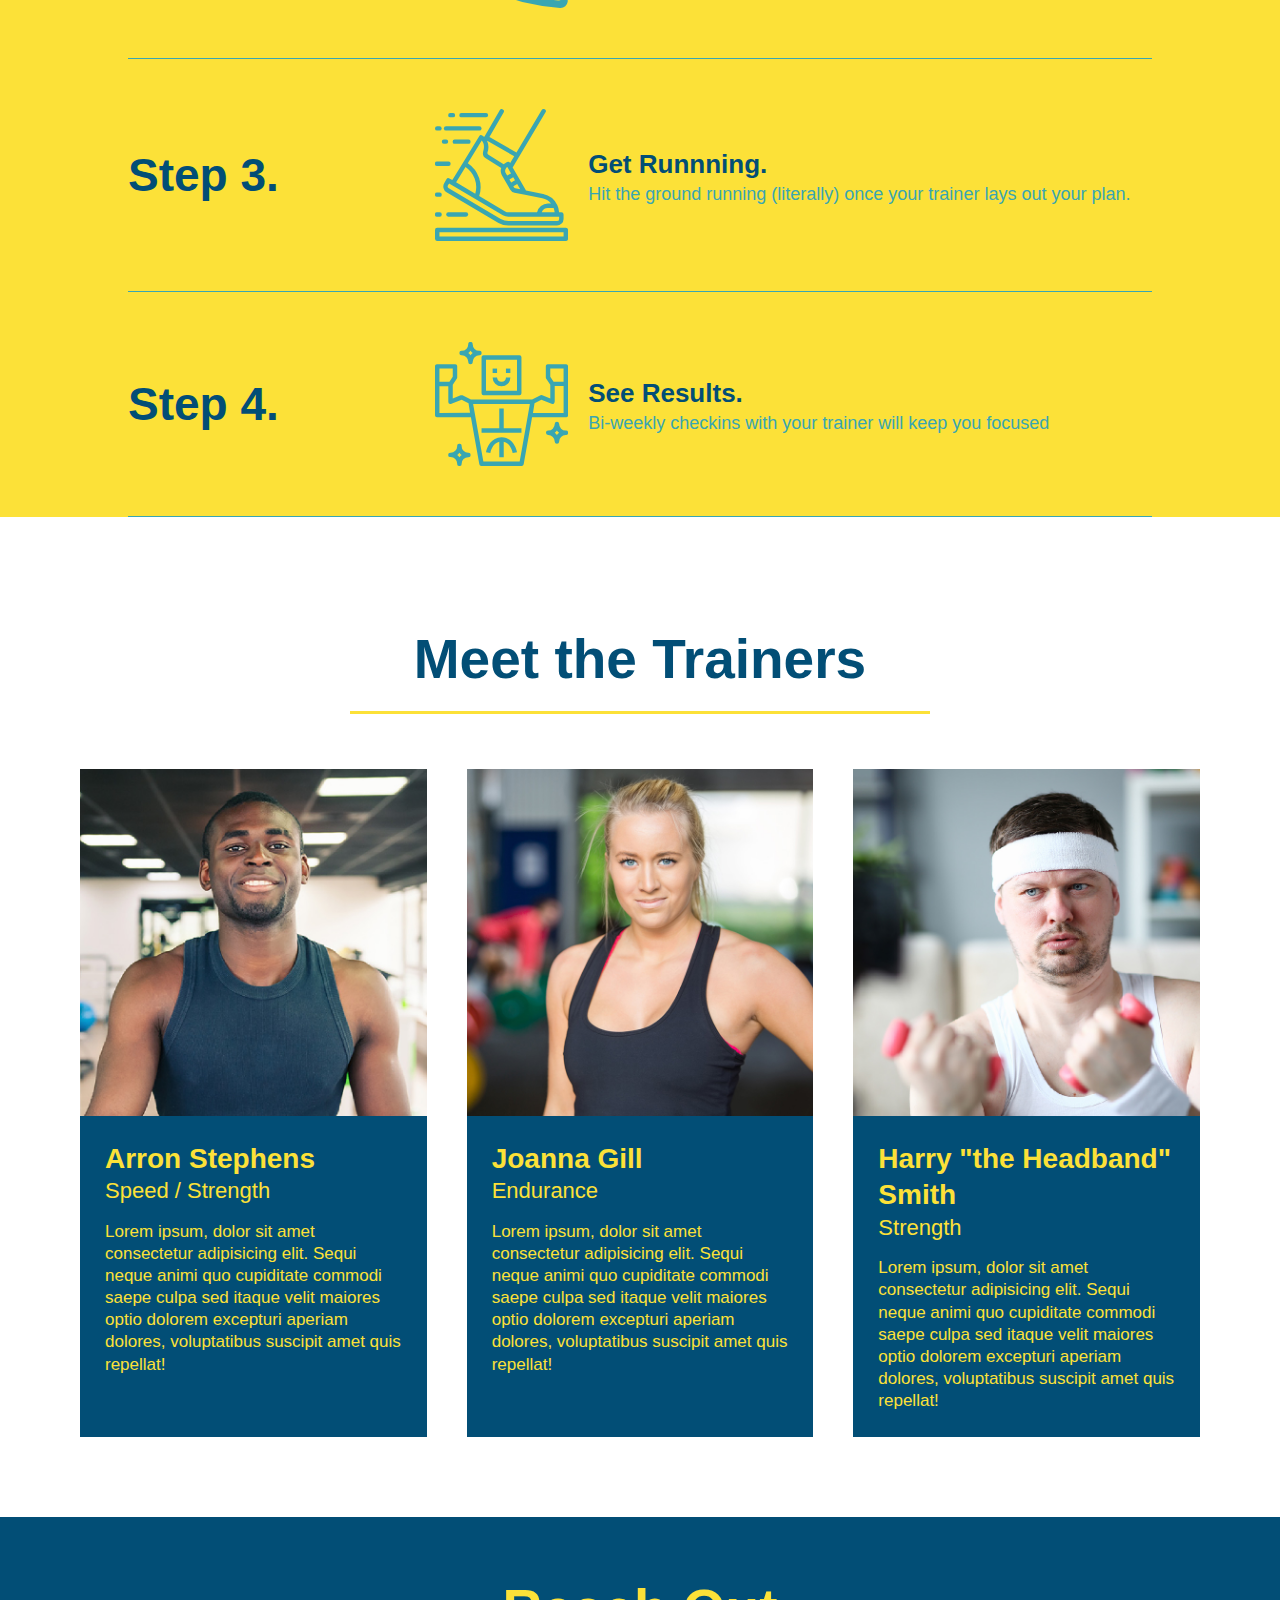
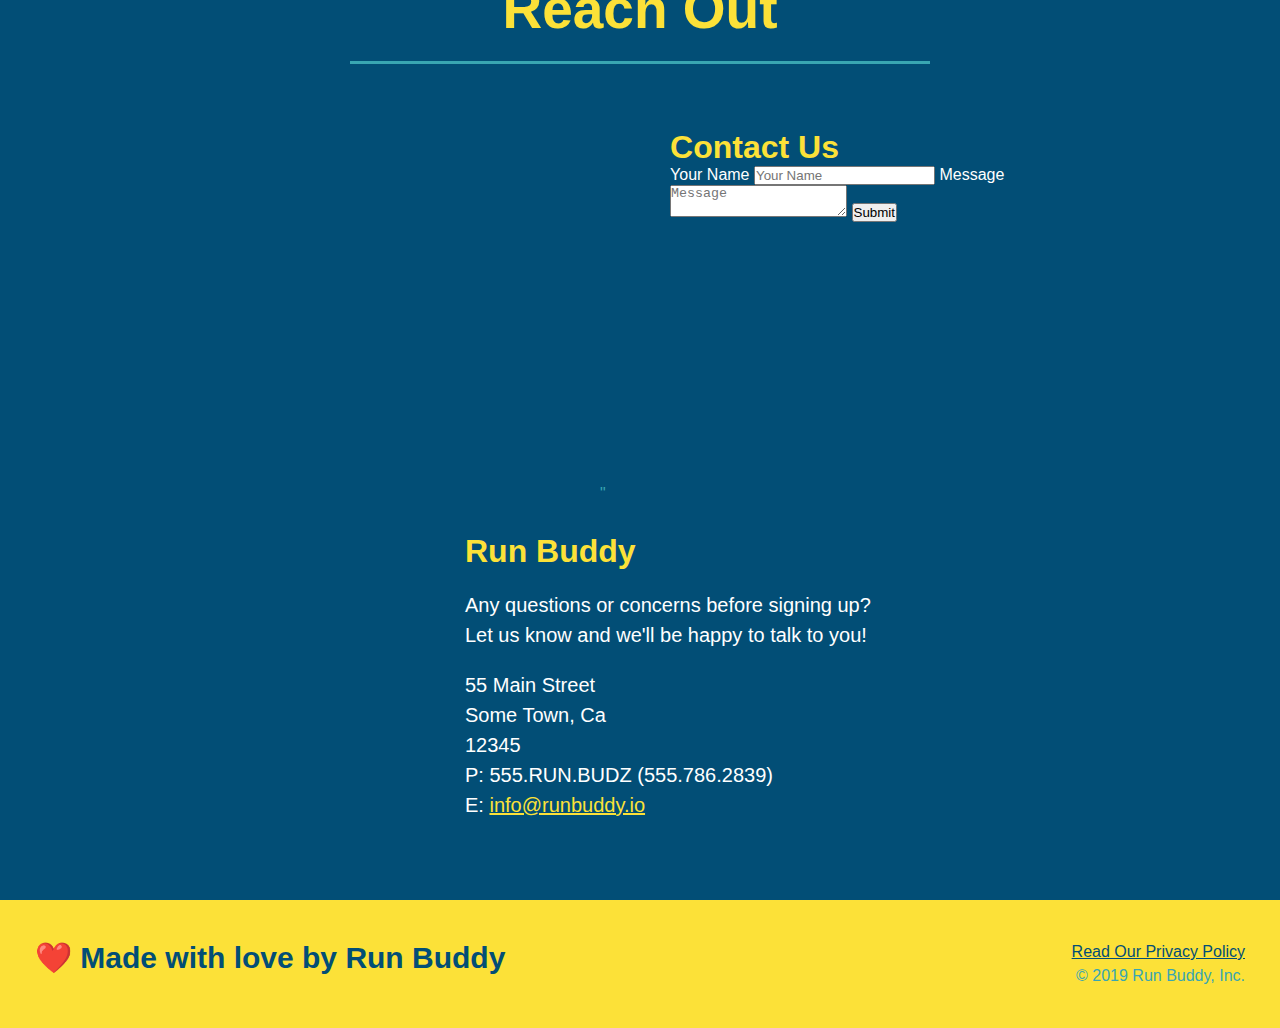
==== commit cfa917c7: "add flexbox to the trainers" ====
--- a/index.html
+++ b/index.html
@@ -174,17 +174,18 @@
     </section>
 
     <!--"meet the trainers" section-->
-    <section id="your-trainers" class="trainers">
+    <section id="your-trainers">
       <div class="flex-row">
         <h2 class="section-title primary-border">Meet the Trainers</h2>
       </div>
+      <div class="trainers">
       <article class="trainer">
         <img
           src="./assets/images/trainer-1.jpg"
           alt="Arron Stephens in his
         workout clothes, ready to pump iron"
         />
-        <div class="trainer-bio text-left">
+        <div class="trainer-bio">
           <h3>Arron Stephens</h3>
           <h4>Speed / Strength</h4>
           <p>
@@ -198,7 +199,11 @@
 
       <!-- second trainer bio -->
       <article class="trainer">
-        <div class="trainer-bio text-right">
+        <img
+          src="./assets/images/trainer-2.jpg"
+          alt="Joanna Gill cooling off after a workout"
+        />
+        <div class="trainer-bio">
           <h3>Joanna Gill</h3>
           <h4>Endurance</h4>
           <p>
@@ -208,10 +213,7 @@
             suscipit amet quis repellat!
           </p>
         </div>
-        <img
-          src="./assets/images/trainer-2.jpg"
-          alt="Joanna Gill cooling off after a workout"
-        />
+        
       </article>
 
       <!-- third trainer bio -->
@@ -220,7 +222,7 @@
           src="./assets/images/trainer-3.jpg"
           alt="Harry Smith wearing a headband and lifting comically small pink weights"
         />
-        <div class="trainer-bio text-left">
+        <div class="trainer-bio">
           <h3>Harry "the Headband" Smith</h3>
           <h4>Strength</h4>
           <p>
@@ -231,6 +233,7 @@
           </p>
         </div>
       </article>
+      </div>
     </section>
     <!--"reach out" section-->
     <section id="reach-out" class="contact">
--- a/assets/css/style.css
+++ b/assets/css/style.css
@@ -210,22 +210,28 @@
 }
 
 .trainer {
-  width: 900px;
-  margin: 0 auto 30px auto;
+  flex: 1;
+  margin: 20px;
   background: #024e76;
   color: #fce138;
-  overflow: auto;
+}
+
+.trainers {
+  width: 100%;
+  margin: 0 auto;
+  display: flex;
+  flex-wrap: wrap;
+  justify-content: space-around;
 }
 
 .trainer img {
-  width: 35%;
-  float: left;
+  width: 100%;
 }
 
 .trainer-bio {
-  padding: 35px;
-  float: left;
-  width: 65%;
+  padding: 25px;
+
+  line-height: 1.3;
 }
 
 .text-left {
@@ -241,19 +247,17 @@
 }
 
 .trainer-bio h3 {
-  font-size: 32px;
-  margin-bottom: 8px;
+  font-size: 28px;
 }
 
 .trainer-bio h4 {
   font-weight: lighter;
-  font-size: 26px;
-  margin-bottom: 25px;
+  font-size: 22px;
+  margin-bottom: 15px;
 }
 
 .trainer-bio p {
   font-size: 17px;
-  line-height: 1.3;
 }
 
 /* REACH OUT STYLES START */
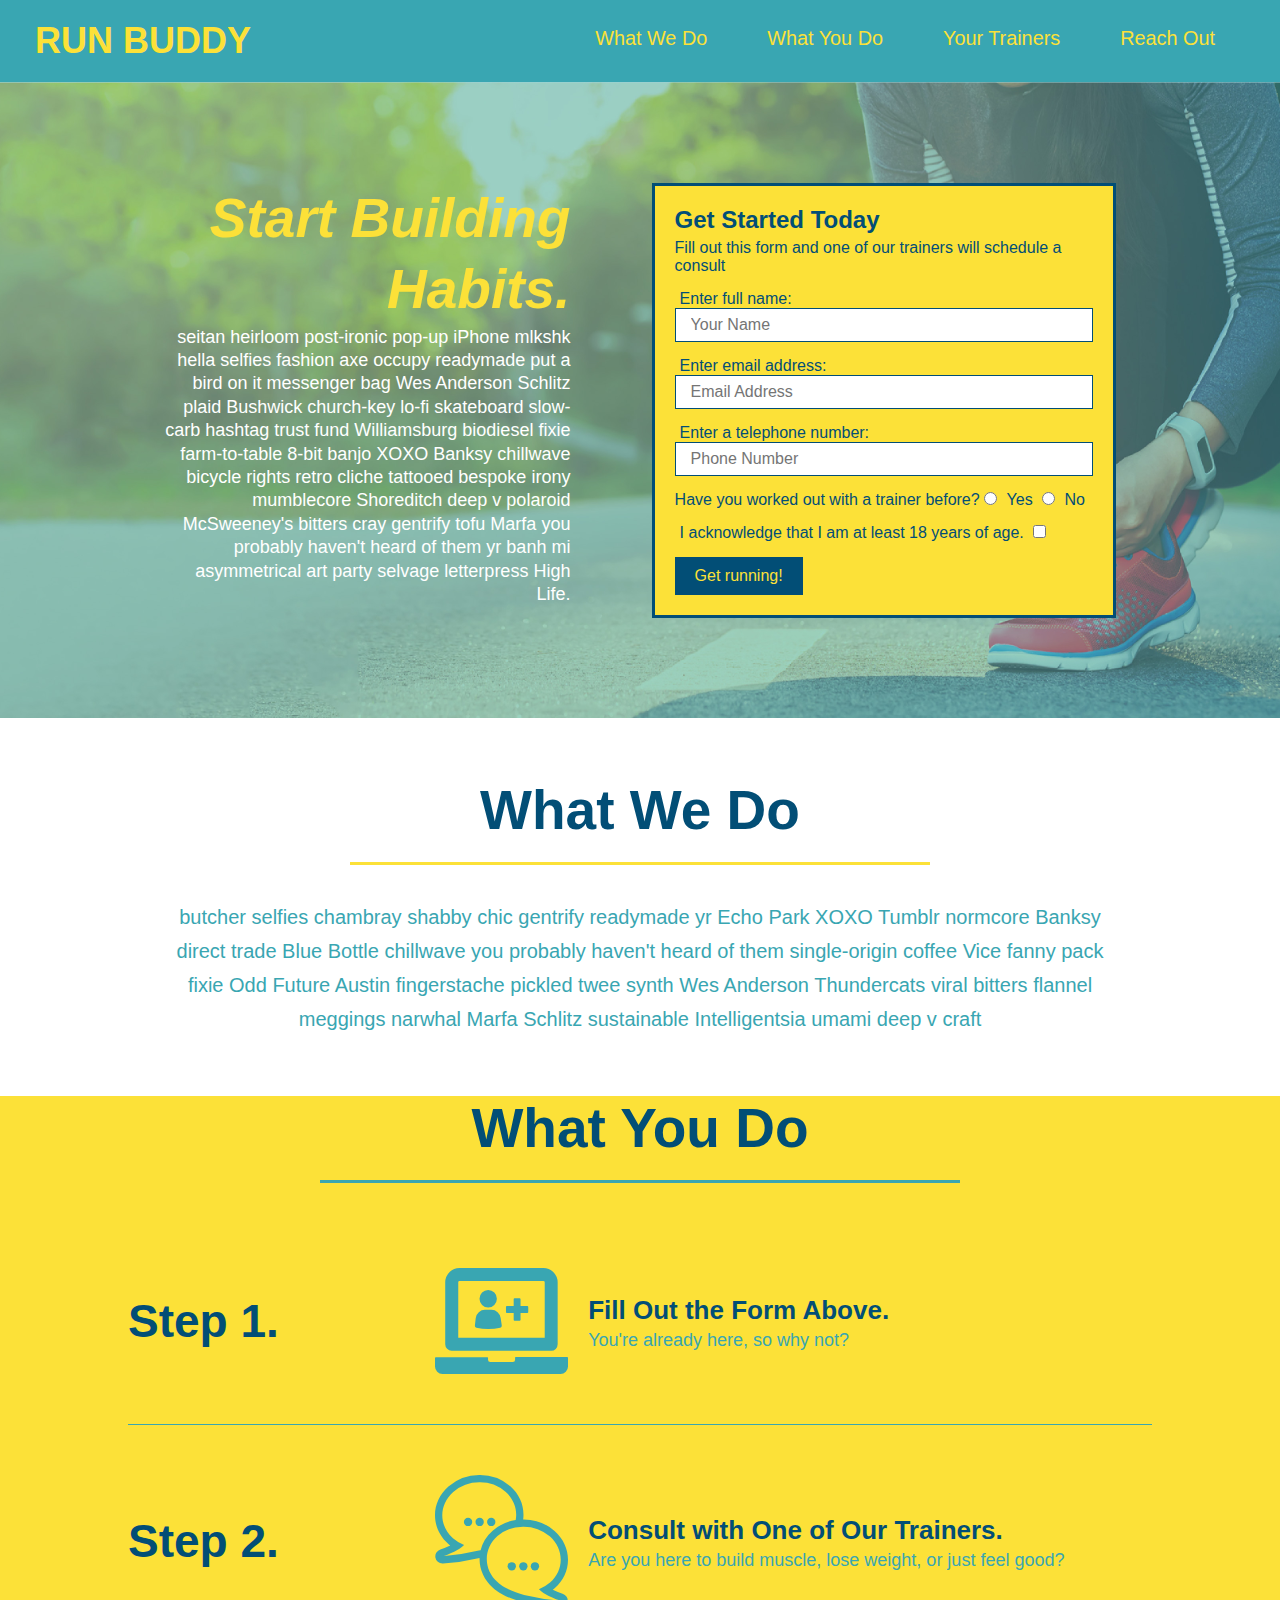
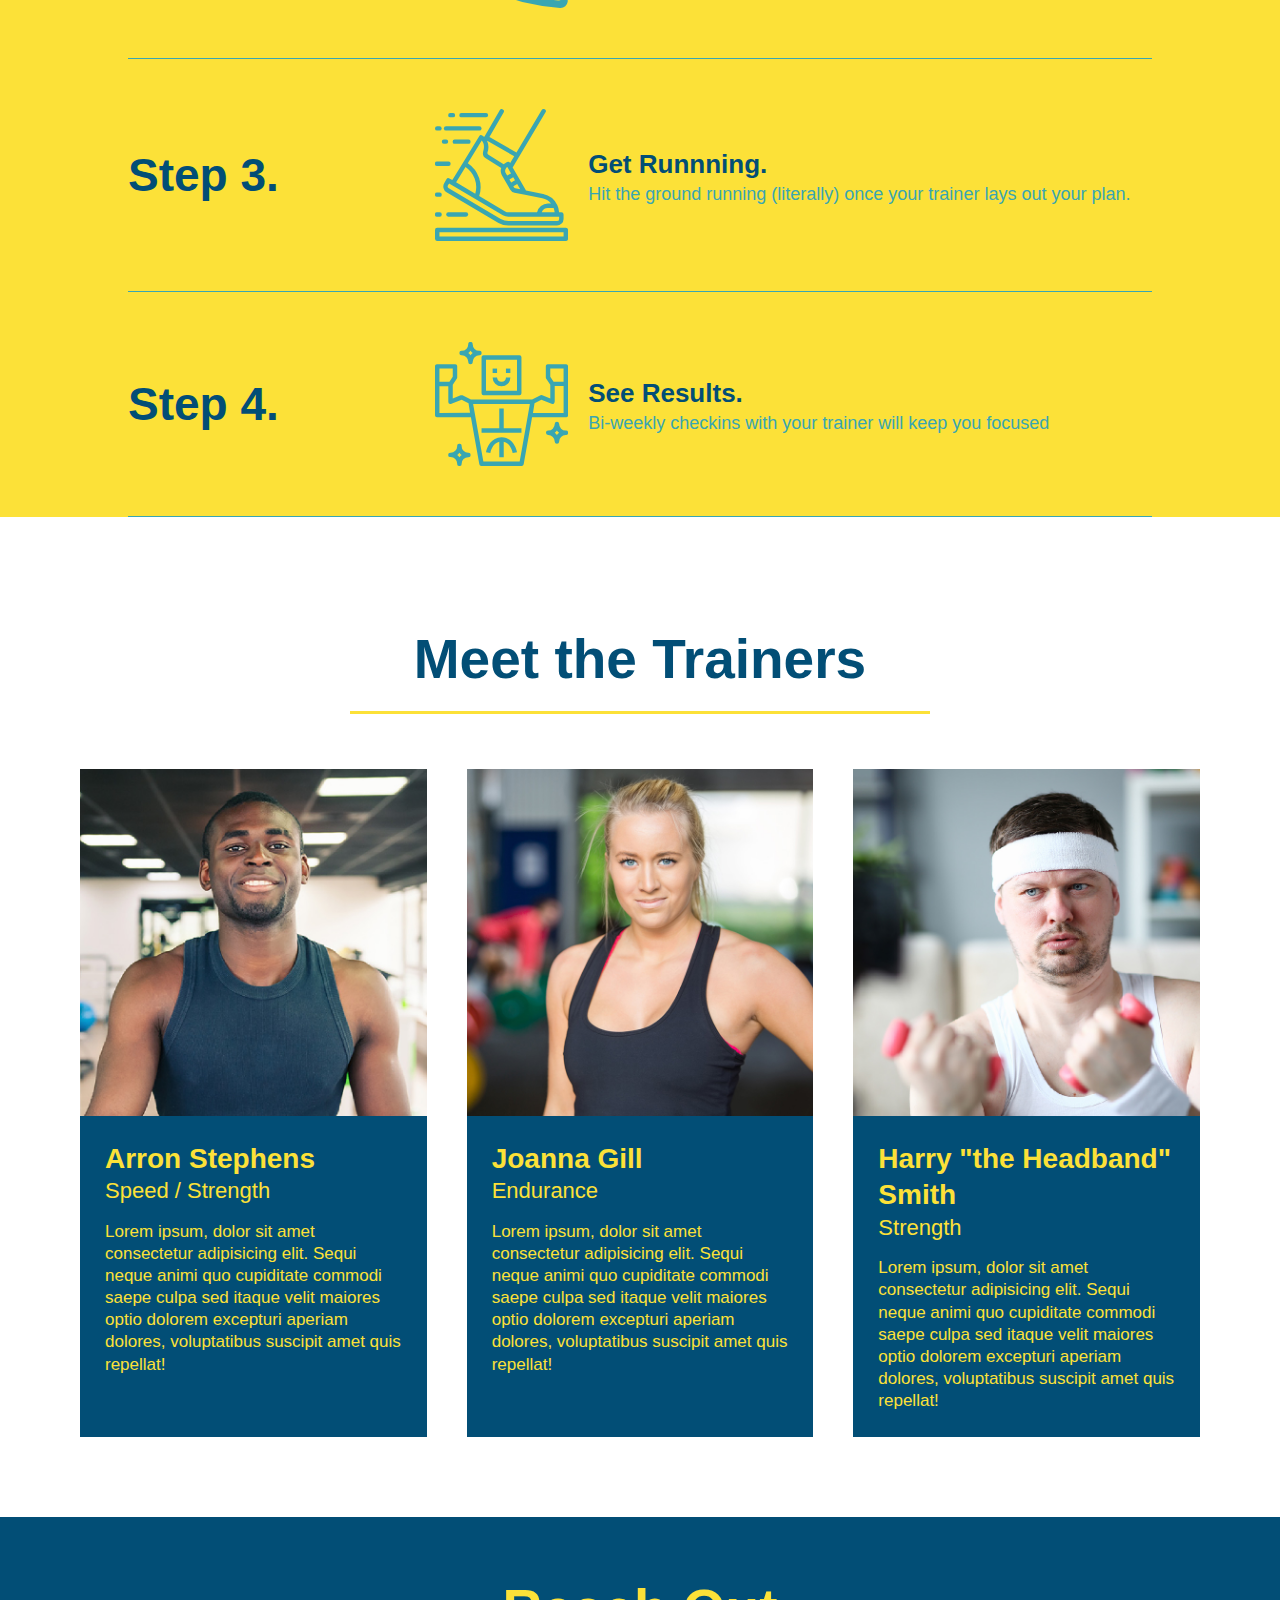
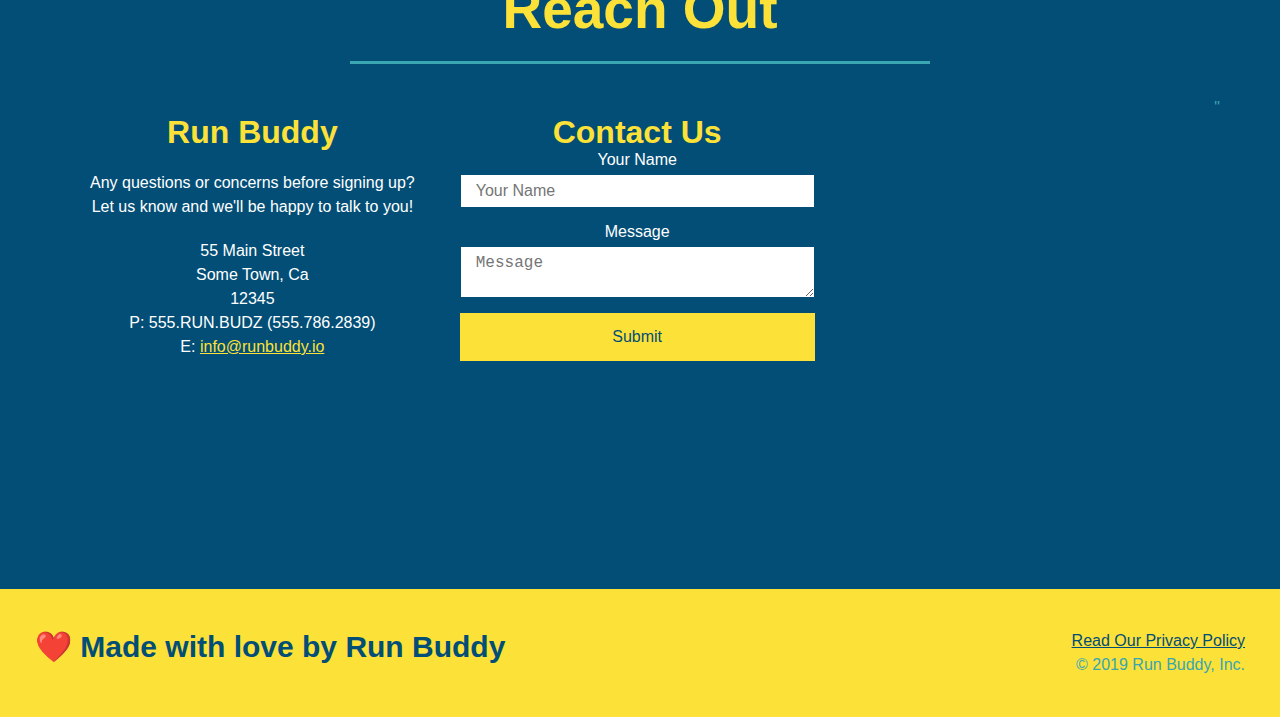
==== commit 88cf0ed8: "finished reach out section" ====
--- a/index.html
+++ b/index.html
@@ -241,6 +241,35 @@
         <h2 class="section-title secondary-border">Reach Out</h2>
       </div>
       <div class="contact-info">
+        <div>
+          <h3>Run Buddy</h3>
+          <p>
+            Any questions or concerns before signing up?
+            <br />
+            Let us know and we'll be happy to talk to you!
+          </p>
+          <address>
+            55 Main Street <br />
+            Some Town, Ca <br />
+            12345<br />
+            P: 555.RUN.BUDZ (555.786.2839)<br />
+            E: <a href="mailto:info@runbuddy.io">info@runbuddy.io</a>
+          </address>
+        </div>
+
+        <div class="contact-form">
+          <h3>Contact Us</h3>
+          <form>
+            <label for="contact-name">Your Name</label>
+            <input type="text" id="contact-name" placeholder="Your Name" />
+
+            <label for="contact-message">Message</label>
+            <textarea id="contact-message" placeholder="Message"></textarea>
+
+            <button type="submit">Submit</button>
+          </form>
+        </div>
+
         <iframe
           src="https://www.google.com/maps/embed?pb=!1m18!1m12!1m3!1d3033.490951532943!2d-74.67765908526074!3d40.50863835796979!2m3!1f0!2f0!3f0!3m2!1i1024!2i768!4f13.1!3m3!1m2!1s0x89c3ebf21cc58235%3A0x66bfebe612c7774c!2s28%20Van%20Bolton%20Rd%2C%20Hillsborough%20Township%2C%20NJ%2008844!5e0!3m2!1sen!2sus!4v1634875126369!5m2!1sen!2sus"
           style="border: 0"
@@ -248,34 +277,8 @@
           loading="lazy"
         ></iframe
         >"
-        <div class="contact-form">
-          <h3>Contact Us</h3>
-          <form>
-            <label for="contact-name">Your Name</label>
-            <input type="text" id="contact-name" placeholder="Your Name" />
-
-            <label for="contact-message">Message</label>
-            <textarea id="contact-message" placeholder="Message"></textarea>
-
-            <button type="submit">Submit</button>
-          </form>
-        </div>
-        <div>
-          <h3>Run Buddy</h3>
-          <p>
-            Any questions or concerns before signing up?
-            <br />
-            Let us know and we'll be happy to talk to you!
-          </p>
-          <address>
-            55 Main Street <br />
-            Some Town, Ca <br />
-            12345<br />
-            P: 555.RUN.BUDZ (555.786.2839)<br />
-            E: <a href="mailto:info@runbuddy.io">info@runbuddy.io</a>
-          </address>
-        </div>
-      </div>
+      
+       </div>
     </section>
     <!--footer-->
     <footer>
--- a/assets/css/style.css
+++ b/assets/css/style.css
@@ -271,17 +271,17 @@
   color: #fce138;
 }
 
+.contact-info {
+  display: flex;
+  justify-content: space-between;
+  flex-wrap: wrap;
+}
+
 .contact-info iframe {
-  width: 400px;
   height: 400px;
 }
 
 .contact-info div {
-  display: inline-block;
-  vertical-align: top;
-  text-align: left;
-  width: 410px;
-  margin: 30px 0 0 60px;
   color: white;
 }
 
@@ -294,7 +294,7 @@
 .contact-info address {
   margin: 20px 0;
   line-height: 1.5;
-  font-size: 20px;
+  font-size: 16px;
   font-style: normal;
 }
 
@@ -302,4 +302,30 @@
   color: #fce138;
 }
 
+.contact-info > * {
+  flex: 1;
+  margin: 15px;
+}
+
+.contact-form input,
+.contact-form textarea {
+  border: 1px solid #024e76;
+  display: block;
+  padding: 7px 15px;
+  font-size: 16px;
+  color: #024e76;
+  width: 100%;
+  margin-bottom: 15px;
+  margin-top: 5px;
+}
+
+.contact-form button {
+  width: 100%;
+  border: none;
+  background: #fce138;
+  color: #024e76;
+  text-align: center;
+  padding: 15px 0;
+  font-size: 16px;
+}
 /* REACH OUT STYLE END */
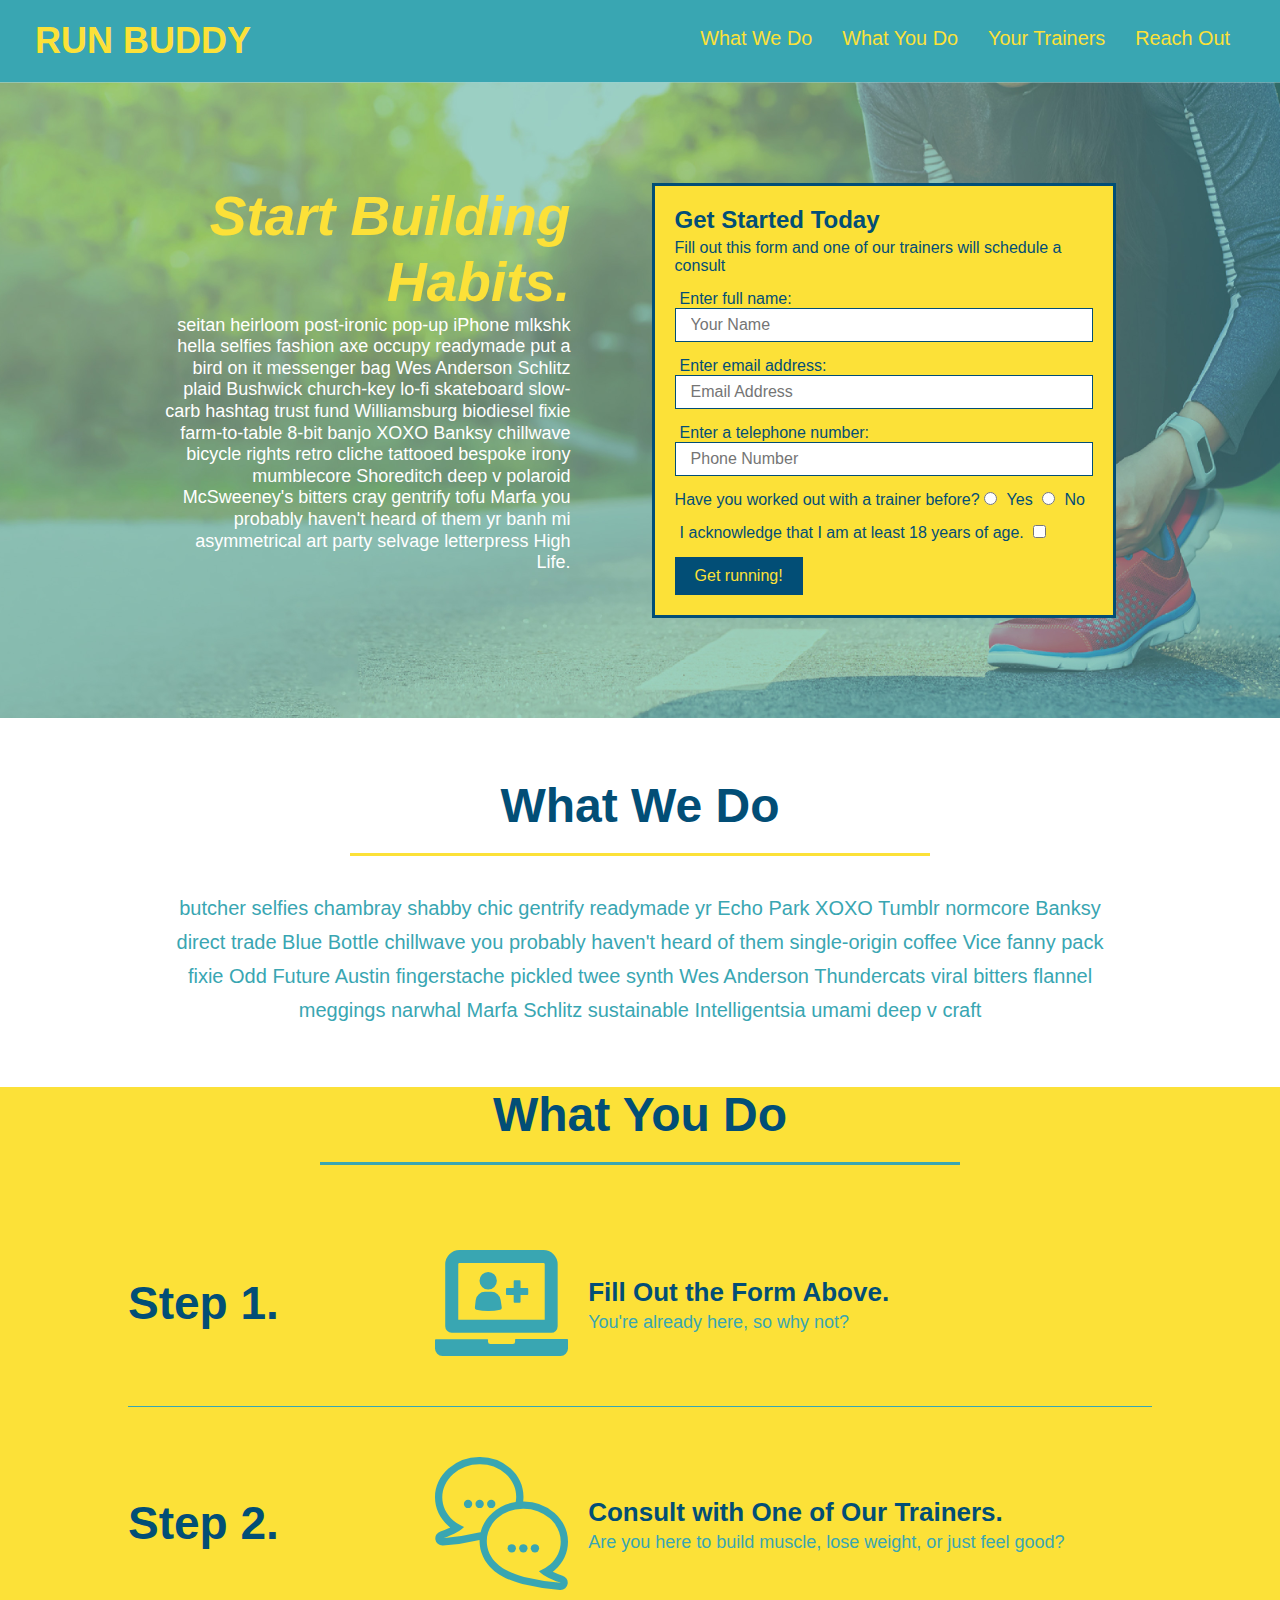
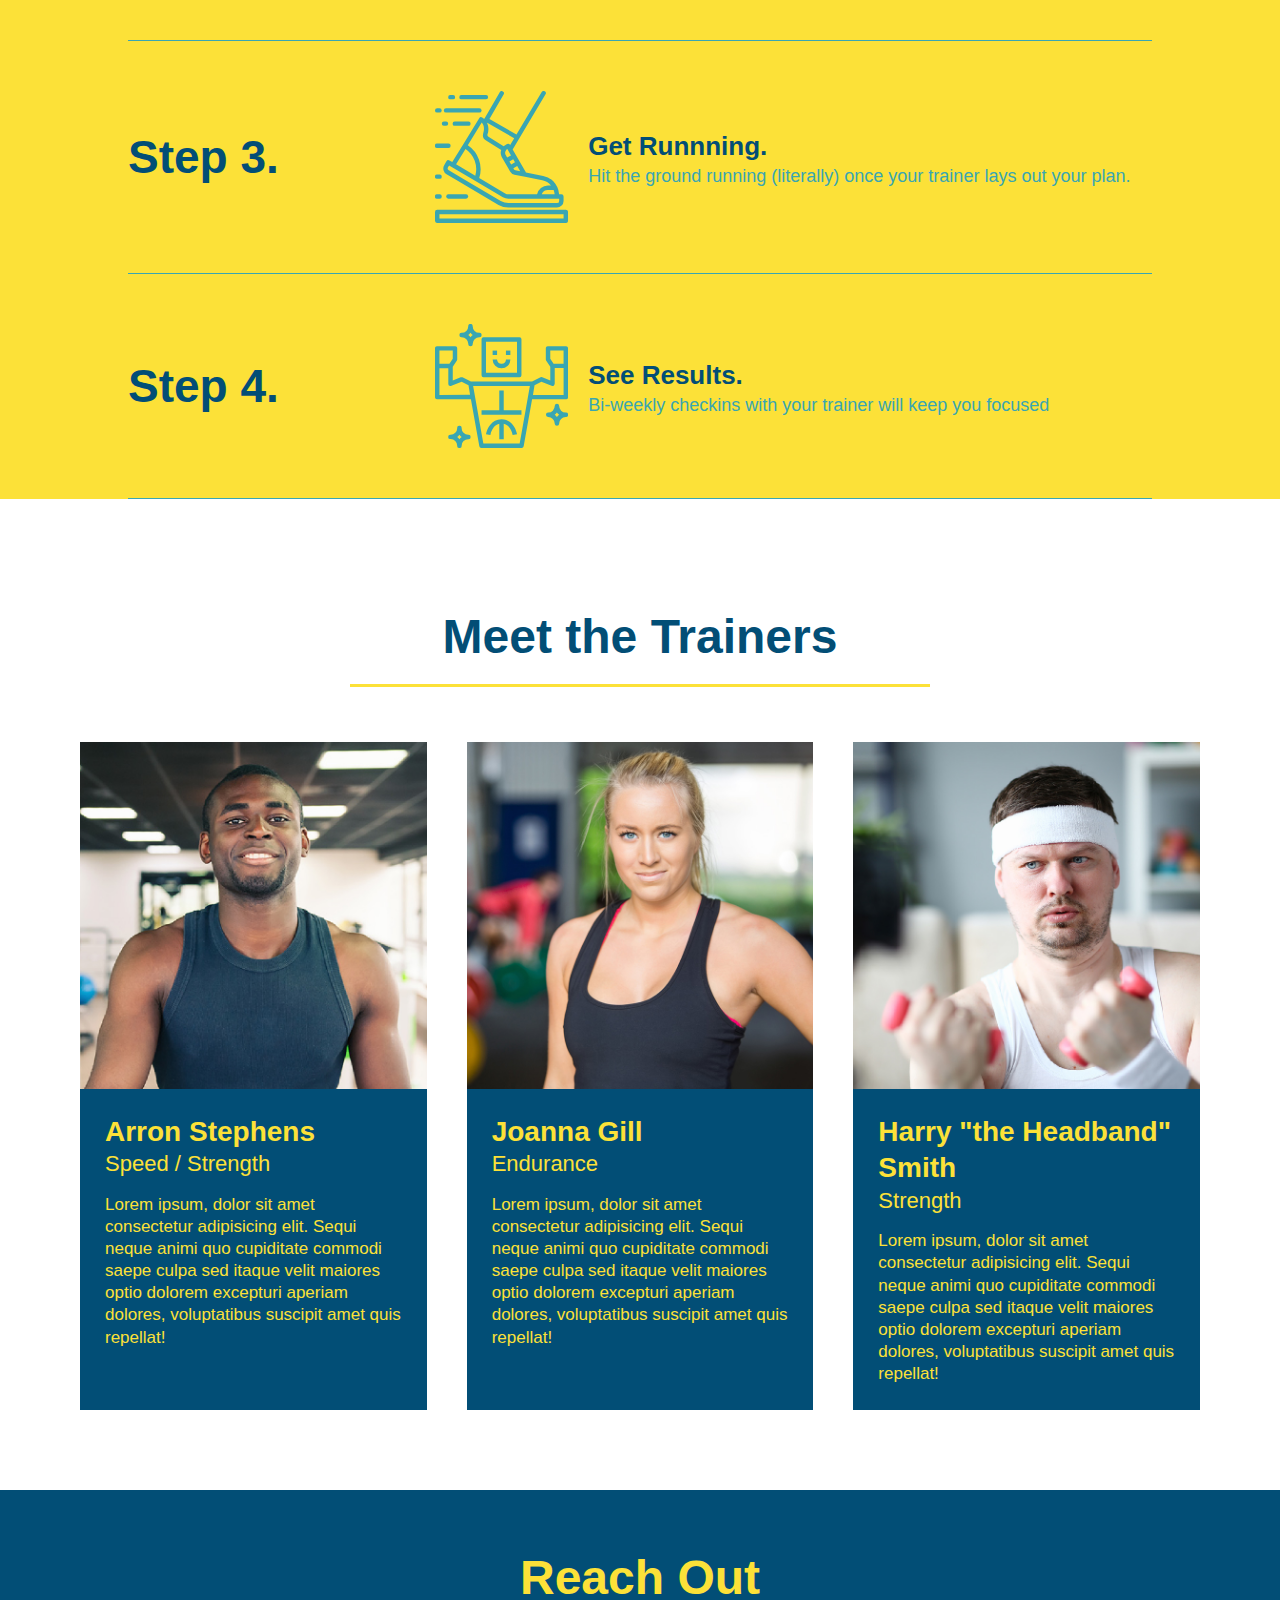
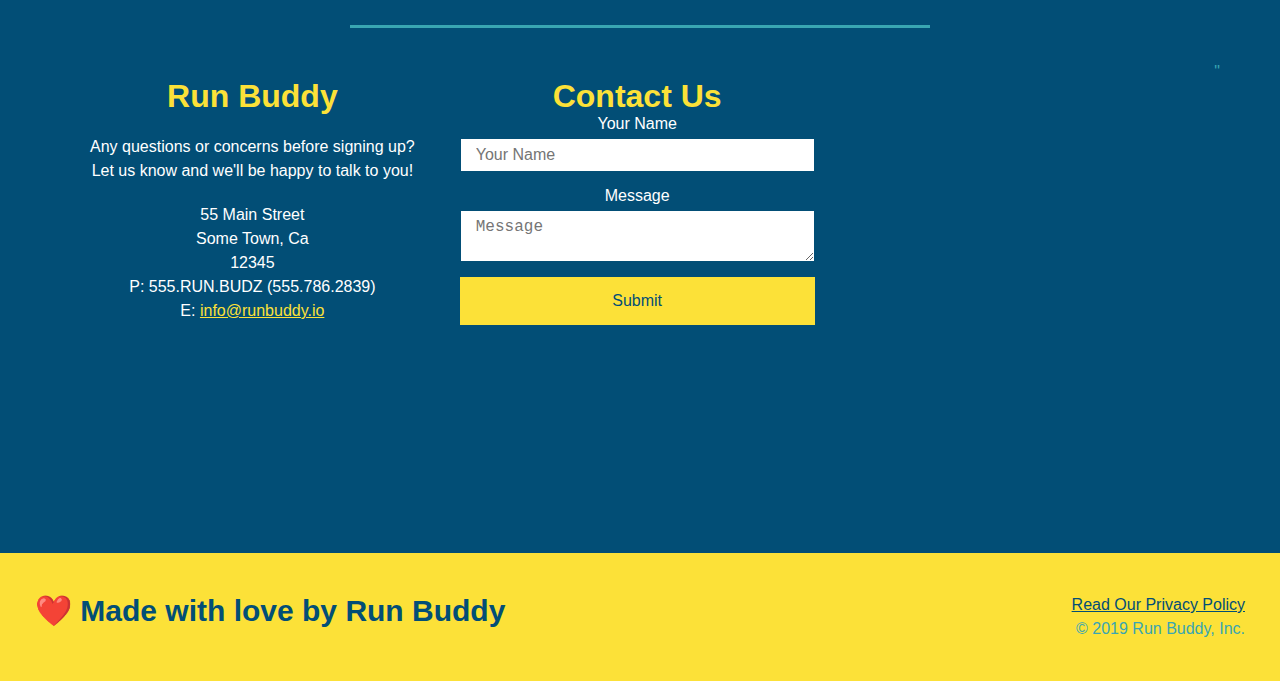
==== commit 55d2433f: "media queries" ====
--- a/index.html
+++ b/index.html
@@ -2,6 +2,7 @@
 <html lang="en">
   <head>
     <meta charset="UTF-8" />
+    <meta name="viewport" content="width=device-width, initial-scale=1.0" />
     <title>Run Buddy</title>
     <link rel="stylesheet" href="./assets/css/style.css" />
   </head>
--- a/assets/css/style.css
+++ b/assets/css/style.css
@@ -38,7 +38,7 @@
   list-style: none;
 }
 header nav ul li a {
-  margin: 0 30px;
+  padding: 10px 15px;
   font-weight: lighter;
   font-size: 1.55vw;
 }
@@ -81,6 +81,7 @@
   display: flex;
   justify-content: center;
   flex-wrap: wrap;
+  align-items: flex-start;
 }
 
 .hero-form {
@@ -97,7 +98,7 @@
   margin: 3.5%;
   color: #fff;
   font-size: 18px;
-  line-height: 1.3;
+  line-height: 1.2;
 }
 .hero-cta h2 {
   font-style: italic;
@@ -160,7 +161,7 @@
 }
 
 .section-title {
-  font-size: 55px;
+  font-size: 48px;
   color: #024e76;
   border-bottom: 3px solid;
   padding-bottom: 20px;
@@ -329,3 +330,15 @@
   font-size: 16px;
 }
 /* REACH OUT STYLE END */
+
+/* MEDIA QUERY FOR SMALLER DESKTOP SCREENS AND SMALLER */
+@media screen and (max-width: 980px) {
+}
+
+/* MEDIA QUERY FOR TABLETS AND SMALLER */
+@media screen and (max-width: 768px) {
+}
+
+/* MEDIA QUERY FOR MOBILE PHONES AND SMALLER */
+@media screen and (max-width: 575px) {
+}
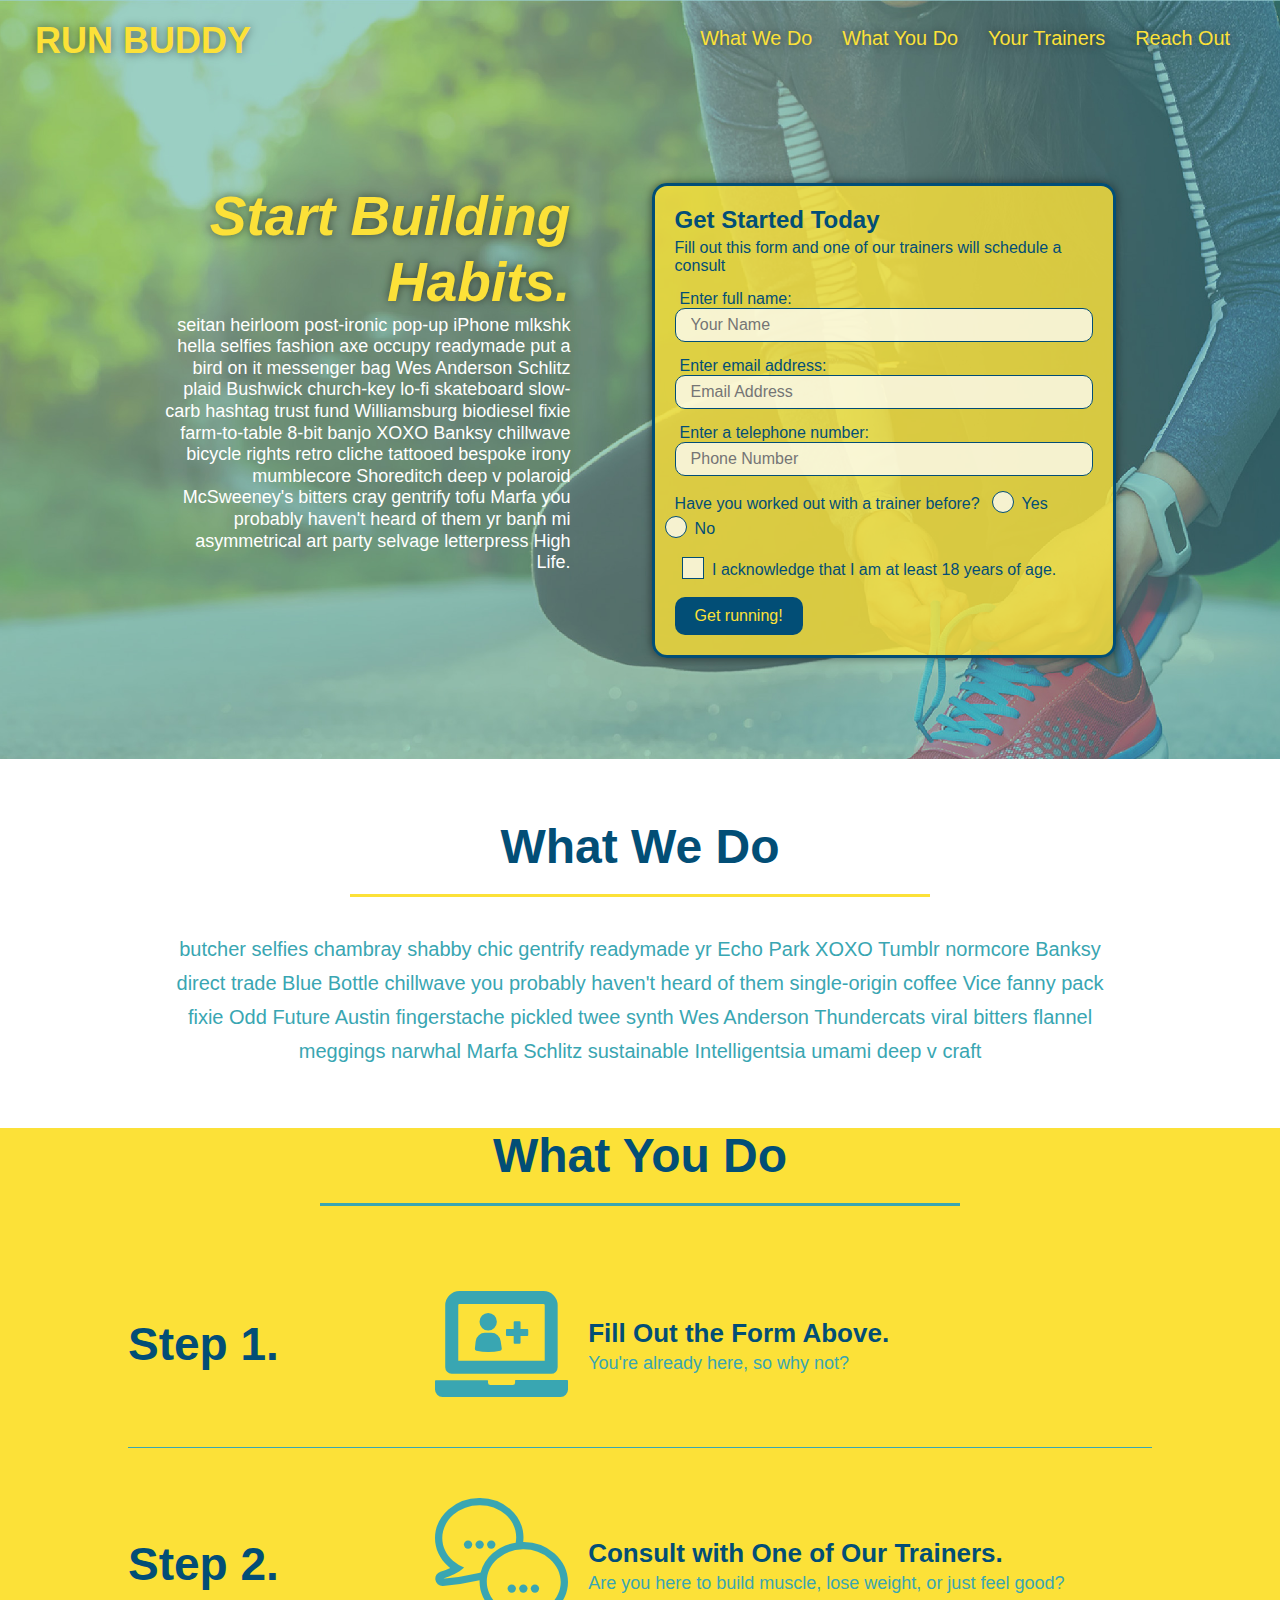
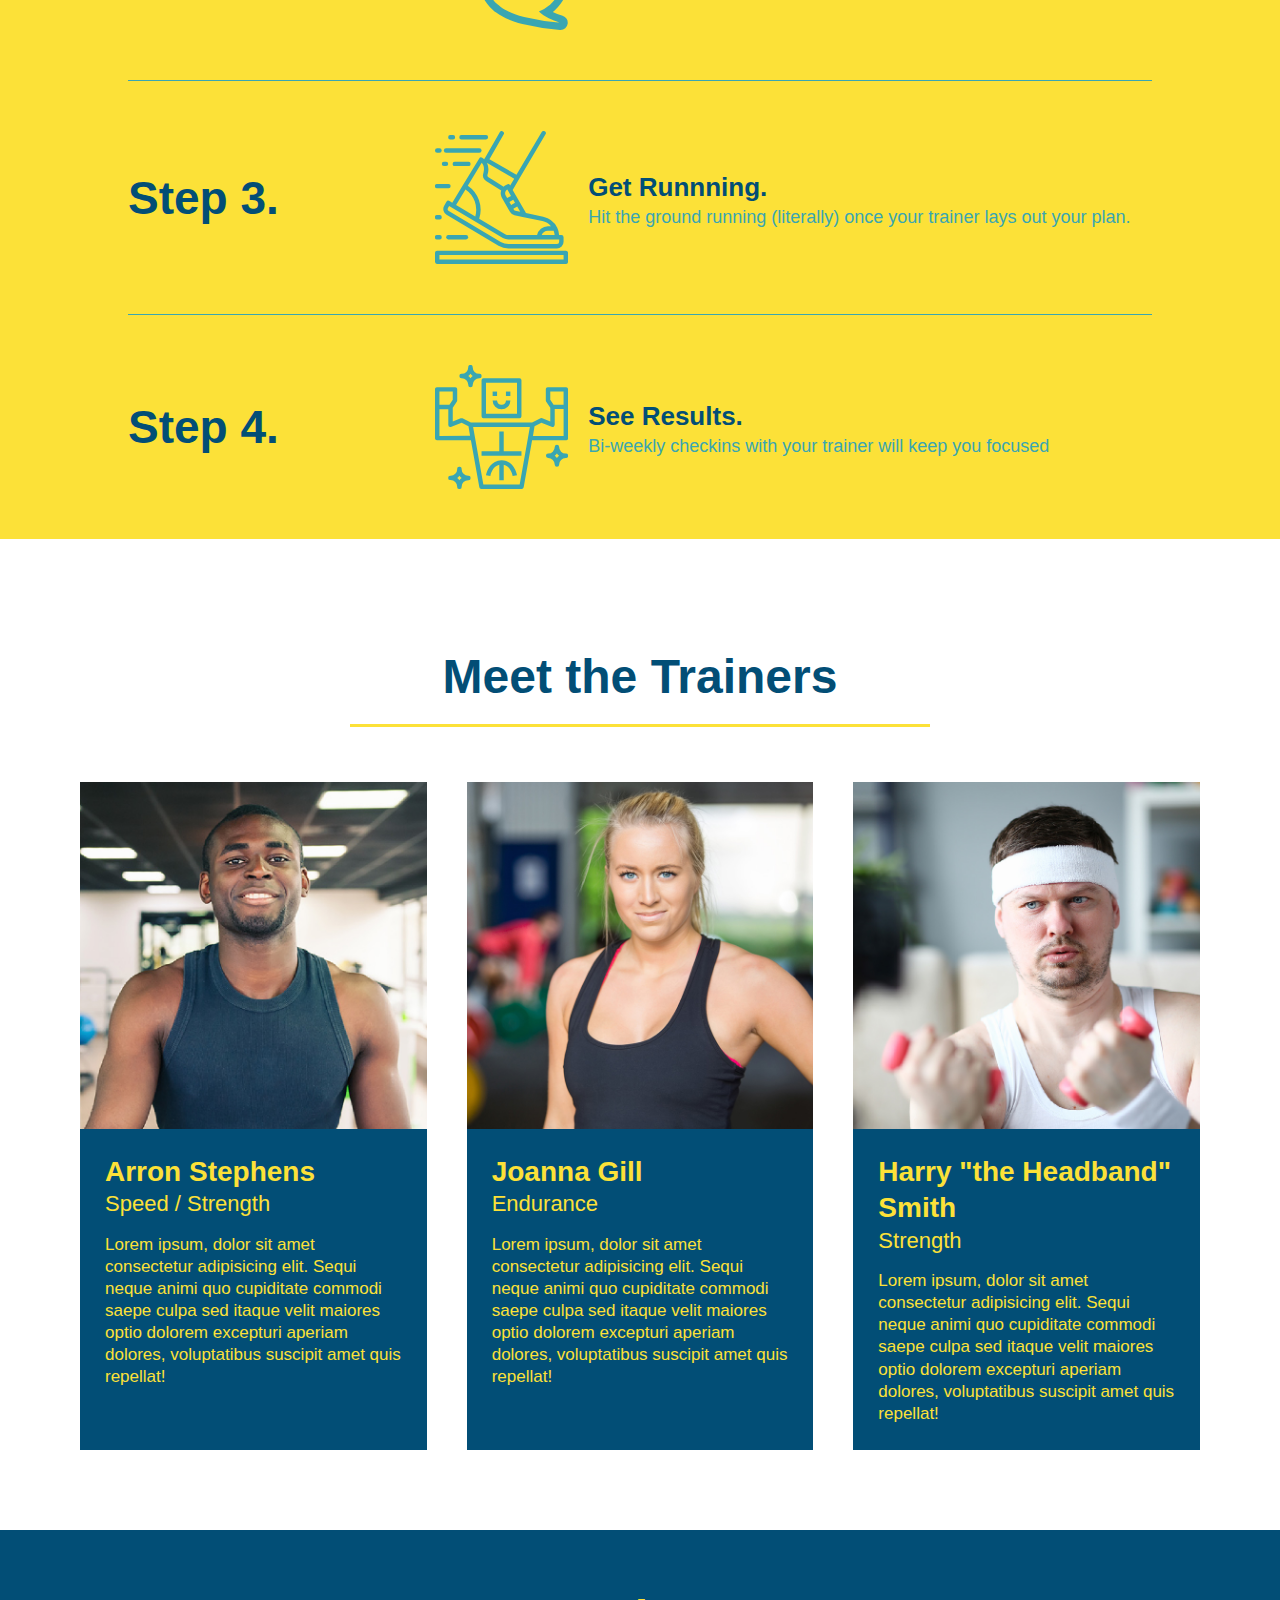
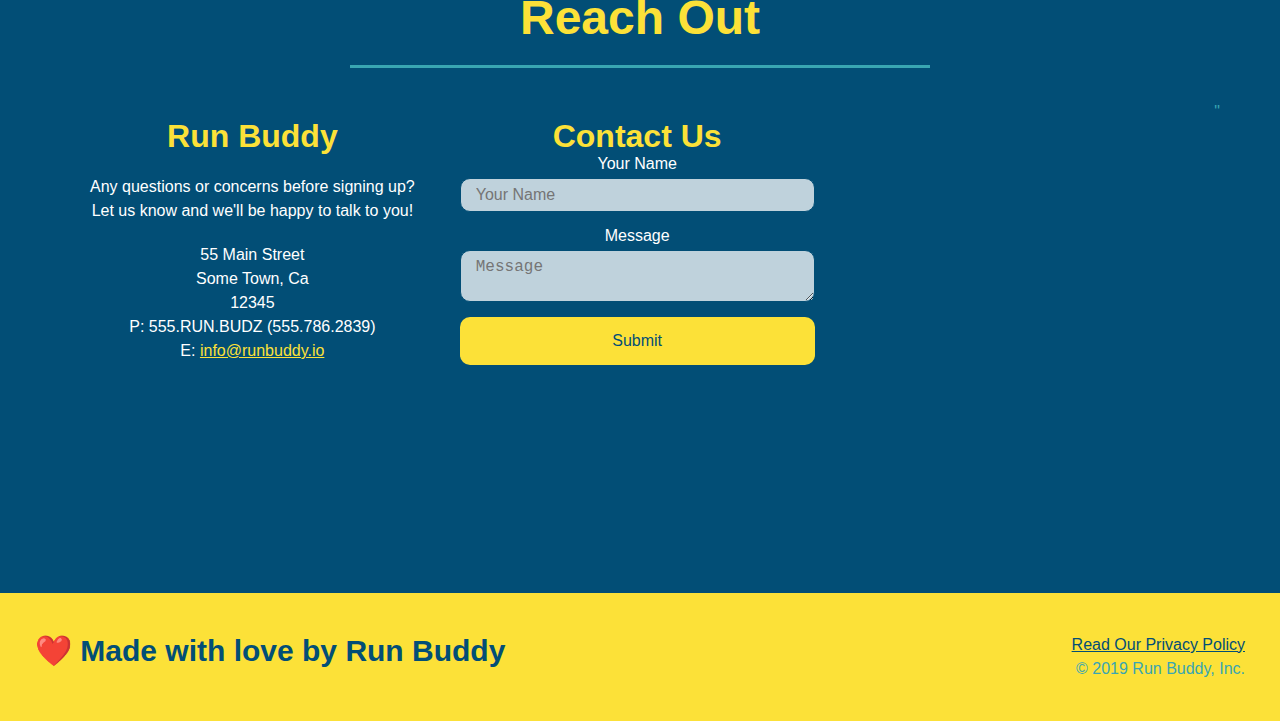
==== commit 9d6bcbc6: "final css touches" ====
--- a/index.html
+++ b/index.html
@@ -80,16 +80,20 @@
           />
           <p>
             Have you worked out with a trainer before?
-            <input type="radio" name="trainer-confirm" id="trainer-yes" />
-            <label for="trainer-yes">Yes</label>
-            <input type="radio" name="trainer-confirm" id="trainer-no" />
-            <label for="trainer-no">No</label>
-          </p>
-          <p>
-            <label for="checkbox">
-              I acknowledge that I am at least 18 years of age.
-            </label>
-            <input type="checkbox" name="age-confirm" id="checkbox" />
+            <span class="radio-wrapper">
+              <input type="radio" name="trainer-confirm" id="trainer-yes" />
+              <label for="trainer-yes">Yes</label>
+            </span>
+            <span class="radio-wrapper">
+              <input type="radio" name="trainer-confirm" id="trainer-no" />
+              <label for="trainer-no">No</label>
+            </span>
+          </p>
+          <p>
+            <span class="checkbox-wrapper">
+              <input type="checkbox" name="age-confirm" id="checkbox" />
+              <label for="checkbox">I acknowledge that I am at least 18 years of age.</label>
+            </span>
           </p>
           <button type="submit">Get running!</button>
         </form>
--- a/assets/css/style.css
+++ b/assets/css/style.css
@@ -1,3 +1,9 @@
+:root {
+  --primary-color: #fce138;
+  --secondary-color: #024e76;
+  --tertiary-color: #39a6b2;
+}
+
 * {
   margin: 0;
   padding: 0;
@@ -5,27 +11,35 @@
 }
 body {
   /* more on this crazy alphanumerical value in a minute! */
-  color: #39a6b2;
+  color: var(--tertiary-color);
   font-family: Arial, Helvetica, sans-serif;
 }
 /* apply styles to <header> */
 header {
   padding: 20px 35px;
-  background-color: #39a6b2;
+  background-color: var(--tertiary-color);
   display: flex;
   justify-content: space-between;
   flex-wrap: wrap;
+  position: -webkit-sticky;
+  position: sticky;
+  top: 0;
+  background-image: url("../images/hero-bg.jpg");
+  background-size: cover;
+  background-position: 80%;
+  background-attachment: fixed;
+  z-index: 9999;
 }
 header h1 {
   font-weight: bold;
   font-size: 36px;
-  color: #fce138;
+  color: var(--primary-color);
   margin: 0;
 }
 
 header a {
   text-decoration: none;
-  color: #fce138;
+  color: var(--primary-color);
 }
 header nav {
   margin: 7px 0;
@@ -41,16 +55,26 @@
   padding: 10px 15px;
   font-weight: lighter;
   font-size: 1.55vw;
-}
+  text-shadow: 0 0 10px rgba(0, 0, 0, 0.5);
+}
+
+header nav ul li a:hover {
+  background: var(--primary-color);
+  color: #024e76;
+  border-radius: 15px;
+  text-shadow: none;
+}
+
 header h1 {
   font-weight: bold;
   font-size: 36px;
-  color: #fce138;
+  color: var(--primary-color);
   margin: 0;
   display: inline;
+  text-shadow: 0 0 10px rgba(0, 0, 0, 0.5);
 }
 footer {
-  background-color: #fce138;
+  background-color: var(--primary-color);
   width: 100%;
   padding: 40px 35px;
   display: flex;
@@ -77,7 +101,8 @@
 .hero {
   background-image: url("../images/hero-bg.jpg");
   background-size: cover;
-  background-position: center;
+  background-attachment: fixed;
+  background-position: 80%;
   display: flex;
   justify-content: center;
   flex-wrap: wrap;
@@ -86,11 +111,13 @@
 
 .hero-form {
   color: #024e76;
-  background-color: #fce138;
+  background-color: rgba(252, 226, 56, 80%);
   padding: 20px;
   border: solid 3px #024e76;
   width: 40%;
   margin: 3.5%;
+  box-shadow: 0 0 10px rgba(0, 0, 0, 0.5);
+  border-radius: 15px;
 }
 .hero-cta {
   width: 35%;
@@ -103,7 +130,8 @@
 .hero-cta h2 {
   font-style: italic;
   font-size: 55px;
-  color: #fce138;
+  color: var(--primary-color);
+  text-shadow: 0 0 10px rgba(0, 0, 0, 0.5);
 }
 section div h3 {
   font-size: x-large;
@@ -121,6 +149,13 @@
   color: #024e76;
   width: 100%;
   margin-bottom: 15px;
+  border-radius: 10px;
+  background-color: rgba(255, 255, 255, 0.75);
+}
+
+.form-input:focus {
+  background-color: rgba(255, 255, 255, 1);
+  outline: none;
 }
 
 .hero-form label {
@@ -128,18 +163,22 @@
 }
 
 .hero-form button {
-  color: #fce138;
+  color: var(--primary-color);
   background-color: #024e76;
   border: none;
   padding: 10px 20px;
   font-size: 16px;
-}
-
+  border-radius: 10px;
+}
+
+.hero-form button:hover {
+  background-color: var(--tertiary-color);
+}
 /* Hero Style End */
 
 .intro p {
   line-height: 1.7;
-  color: #39a6b2;
+  color: var(--tertiary-color);
   width: 80%;
   font-size: 20px;
   margin: 0 auto;
@@ -147,17 +186,25 @@
 }
 
 .steps {
-  background: #fce138;
+  background: var(--primary-color);
 }
 .step {
   margin: 50px auto;
   padding-bottom: 50px;
   width: 80%;
-  border-bottom: 1px solid #39a6b2;
+
   display: flex;
   flex-wrap: wrap;
   align-items: center;
   justify-content: space-between;
+}
+
+.step:nth-child(even) {
+  border-bottom: 1px solid var(--tertiary-color);
+}
+
+.step:not(:last-child) {
+  border-bottom: 1px solid var(--tertiary-color);
 }
 
 .section-title {
@@ -171,11 +218,11 @@
 }
 
 .primary-border {
-  border-color: #fce138;
+  border-color: var(--primary-color);
 }
 
 .secondary-border {
-  border-color: #39a6b2;
+  border-color: var(--tertiary-color);
 }
 
 .step h3 {
@@ -194,7 +241,7 @@
   flex: 12;
 }
 .step-text p {
-  color: #39a6b2;
+  color: var(--tertiary-color);
   font-size: 18px;
 }
 .step-text h4 {
@@ -214,7 +261,7 @@
   flex: 1;
   margin: 20px;
   background: #024e76;
-  color: #fce138;
+  color: var(--primary-color);
 }
 
 .trainers {
@@ -269,7 +316,7 @@
 }
 
 .contact h2 {
-  color: #fce138;
+  color: var(--primary-color);
 }
 
 .contact-info {
@@ -287,7 +334,7 @@
 }
 
 .contact-info h3 {
-  color: #fce138;
+  color: var(--primary-color);
   font-size: 32px;
 }
 
@@ -300,7 +347,7 @@
 }
 
 .contact-info a {
-  color: #fce138;
+  color: var(--primary-color);
 }
 
 .contact-info > * {
@@ -318,27 +365,200 @@
   width: 100%;
   margin-bottom: 15px;
   margin-top: 5px;
+  border-radius: 10px;
+  background-color: rgba(255, 255, 255, 0.75);
+}
+
+.contact-form input:focus,
+.contact-form textarea:focus {
+  background-color: rgba(255, 255, 255, 1);
+  outline: none;
 }
 
 .contact-form button {
   width: 100%;
   border: none;
-  background: #fce138;
+  background: var(--primary-color);
   color: #024e76;
   text-align: center;
   padding: 15px 0;
   font-size: 16px;
+  border-radius: 10px;
+}
+
+.contact-form button:hover {
+  color: var(--primary-color);
+  background: var(--tertiary-color);
 }
 /* REACH OUT STYLE END */
+
+.checkbox-wrapper input,
+.radio-wrapper input {
+  opacity: 0;
+}
+
+.checkbox-wrapper label,
+.radio-wrapper label {
+  position: relative;
+  left: 10px;
+  margin: 10px;
+  line-height: 1.6;
+}
+
+.checkbox-wrapper label::before,
+.radio-wrapper label::before {
+  content: "";
+  height: 20px;
+  width: 20px;
+  background: rgba(255, 255, 255, 0.75);
+  border: 1px solid #024e76;
+  position: absolute;
+  top: -4px;
+  left: -30px;
+}
+
+.radio-wrapper label::before {
+  border-radius: 50%;
+}
+
+.radio-wrapper label::after {
+  content: "";
+  width: 20px;
+  height: 20px;
+  border-radius: 50%;
+  background: #024e76;
+  position: absolute;
+  left: -29px;
+  top: -3px;
+  background-image: radial-gradient(circle, var(--tertiary-color), #024e76);
+}
+
+.checkbox-wrapper label::after {
+  content: "";
+  height: 6px;
+  width: 14px;
+  border-left: 2px solid #024e76;
+  border-bottom: 2px solid #024e76;
+  position: absolute;
+  left: -26px;
+  top: 1px;
+  transform: rotate(-58deg);
+}
+
+.checkbox-wrapper input + label::after,
+.radio-wrapper input + label::after {
+  content: none;
+}
+
+.checkbox-wrapper input:checked + label::after,
+.radio-wrapper input:checked + label::after {
+  content: "";
+}
 
 /* MEDIA QUERY FOR SMALLER DESKTOP SCREENS AND SMALLER */
 @media screen and (max-width: 980px) {
+  header {
+    padding-bottom: 0;
+    justify-content: center;
+    position: relative;
+  }
+
+  header h1 {
+    width: 100%;
+    text-align: center;
+  }
+
+  header nav ul {
+    margin-top: 20px;
+    width: 100%;
+    justify-content: center;
+  }
+
+  header nav ul li a {
+    font-size: 20px;
+  }
+
+  footer h2,
+  footer div {
+    text-align: center;
+    width: 100%;
+  }
+
+  .hero-cta,
+  .hero-form {
+    width: 100%;
+  }
+
+  .hero-cta {
+    text-align: center;
+  }
+  .section-title {
+    width: 80%;
+  }
+
+  .trainer {
+    flex: 0 70%;
+  }
+
+  .contact-info iframe {
+    flex: 1 100%;
+  }
 }
 
 /* MEDIA QUERY FOR TABLETS AND SMALLER */
 @media screen and (max-width: 768px) {
+  section {
+    padding: 30px 15px;
+  }
+  .step h3 {
+    flex: 1 100%;
+    text-align: center;
+  }
+
+  .step-info {
+    flex: 2 100%;
+    text-align: center;
+    justify-content: center;
+  }
+
+  .step-img {
+    flex: 0 32%;
+    margin-right: 0;
+    margin-top: 15px;
+    margin-bottom: 15px;
+  }
+
+  .step-text {
+    flex: 100%;
+  }
 }
 
 /* MEDIA QUERY FOR MOBILE PHONES AND SMALLER */
 @media screen and (max-width: 575px) {
-}
+  .hero-form button {
+    width: 100%;
+  }
+
+  .section-title {
+    width: 95%;
+  }
+
+  .intro p {
+    width: 100%;
+  }
+
+  .trainer {
+    flex: 0 100%;
+  }
+
+  .contact-info {
+    text-align: center;
+  }
+
+  .contact-info > * {
+    flex: 0 100%;
+  }
+  .contact-form {
+    order: 3;
+  }
+}
